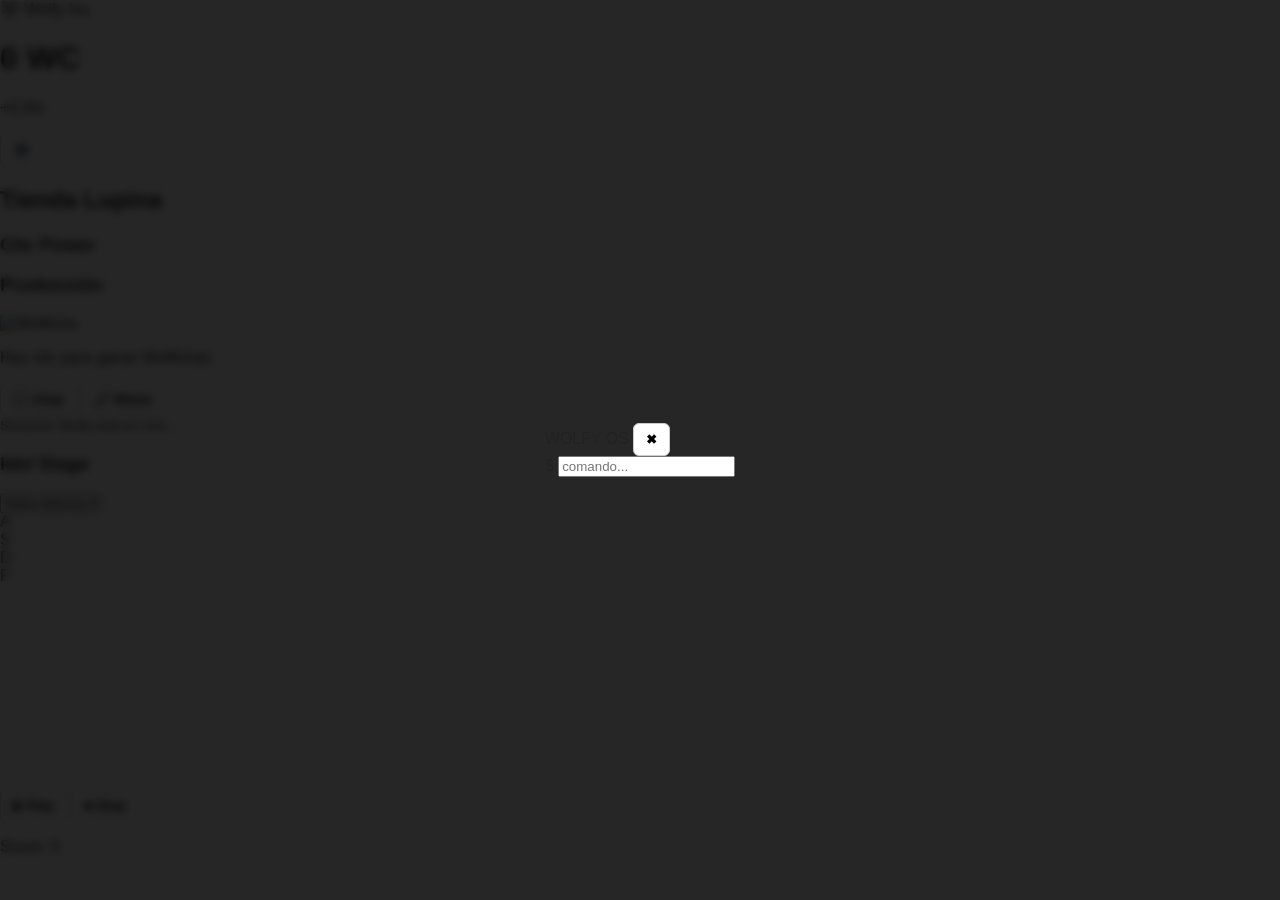
==== index.html @ 93363198 "Update index.html" ====
<!DOCTYPE html>
<html lang="es">
<head>
    <meta charset="UTF-8">
    <meta name="viewport" content="width=device-width, initial-scale=1.0">
    <title>Wolfy Clicker v4.0</title>
    <link rel="stylesheet" href="style.css">
    <script src="game.js" defer></script>
</head>
<body>

    <!-- CONTENEDOR PRINCIPAL -->
    <div class="app-shell">
        
        <!-- HEADER SUPERIOR -->
        <header class="top-bar">
            <div class="brand">🐺 Wolfy Inc.</div>
            <div class="stats-center">
                <h1 id="wc-display">0 WC</h1>
                <p id="wcs-display">+0.0/s</p>
            </div>
            <button id="btn-terminal" class="icon-btn">💻</button>
        </header>

        <!-- CUERPO PRINCIPAL (GRID) -->
        <main class="content-grid">
            
            <!-- IZQUIERDA: TIENDA SIMPLE -->
            <aside class="panel shop-panel">
                <h2>Tienda Lupina</h2>
                
                <!-- Mejoras de Clic -->
                <div class="shop-section">
                    <h3>Clic Power</h3>
                    <div id="list-click-upgrades"></div>
                </div>

                <!-- Edificios -->
                <div class="shop-section">
                    <h3>Producción</h3>
                    <div id="list-buildings"></div>
                </div>
            </aside>

            <!-- CENTRO: EL CLICKER -->
            <section class="panel center-stage">
                <div class="clicker-wrapper">
                    <img src="assets/coin.png" alt="Wolficha" id="main-coin" class="big-coin">
                    <div id="float-layer"></div> <!-- Para números flotantes -->
                </div>
                <p class="hint-text">Haz clic para ganar Wolfichas</p>
            </section>

            <!-- DERECHA: JUEGOS & CHAT -->
            <aside class="panel side-panel">
                <nav class="side-tabs">
                    <button class="tab-active" data-view="view-chat">💬 Chat</button>
                    <button data-view="view-rhythm">🎤 Ritmo</button>
                </nav>

                <!-- Vista Chat -->
                <div id="view-chat" class="side-content active">
                    <div id="chat-box" class="chat-container"></div>
                    <small>Streamer Wolfy está en vivo...</small>
                </div>

                <!-- Vista Ritmo -->
                <div id="view-rhythm" class="side-content hidden">
                    <h3>Idol Stage</h3>
                    <select id="song-select">
                        <option value="swim">Swim (Demo)</option>
                    </select>
                    
                    <div class="rhythm-area">
                        <div class="lanes">
                            <div class="lane" data-key="a"><span>A</span></div>
                            <div class="lane" data-key="s"><span>S</span></div>
                            <div class="lane" data-key="d"><span>D</span></div>
                            <div class="lane" data-key="f"><span>F</span></div>
                        </div>
                        <div class="hit-zone"></div>
                        <canvas id="rhythm-canvas" width="300" height="200"></canvas>
                    </div>
                    
                    <div class="rhythm-controls">
                        <button id="btn-play-song">▶ Play</button>
                        <button id="btn-stop-song">■ Stop</button>
                    </div>
                    <p id="score-display">Score: 0</p>
                </div>
            </aside>

        </main>
    </div>

    <!-- MODAL TERMINAL (SECRETO) -->
    <div id="modal-term" class="modal-overlay hidden">
        <div class="term-window">
            <div class="term-header">WOLFY OS <button id="btn-close-term">✖</button></div>
            <div id="term-log" class="term-body"></div>
            <div class="term-input-group">
                <span>$</span>
                <input type="text" id="term-input" placeholder="comando...">
            </div>
        </div>
    </div>

</body>
</html>
---- style.css ----
/* --- RESET & BASE --- */
* { box-sizing: border-box; }
body {
  background-color: #ffffff;
  color: #222222;
  font-family: 'Segoe UI', Tahoma, Geneva, Verdana, sans-serif;
  margin: 0; padding: 0; overflow: hidden; user-select: none;
  transition: background-color 0.4s ease, color 0.4s ease;
}

.game-container {
  display: grid;
  grid-template-columns: minmax(280px, 320px) 1fr minmax(300px, 340px);
  grid-template-rows: 90px calc(100vh - 90px);
  height: 100vh; width: 100vw;
}

/* --- HEADER --- */
.header-top {
  grid-column: 1 / -1;
  display: flex; flex-direction: column; justify-content: center; align-items: center;
  border-bottom: 2px solid #eeeeee; background-color: #ffffff;
  position: relative; z-index: 10;
  transition: all 0.4s ease;
}
#contador-box { display: flex; flex-direction: column; align-items: center; }
#contador { font-size: 2.2rem; font-weight: 800; color: #111; padding: 2px 16px; border-radius: 8px; transition: all 0.15s; }
#sub-contador { font-size: 0.85rem; color: #666; margin-top: 2px; }
.contenedor-wolfilletes { display: inline-flex; align-items: center; gap: 8px; font-weight: bold; margin-top: 4px; }
.btn-convertir { background: #2a9d8f; color: white; border: none; border-radius: 50%; width: 24px; height: 24px; cursor: pointer; }
.btn-info-top { background: #2a9d8f; color: white; border: none; padding: 8px 14px; border-radius: 6px; cursor: pointer; font-weight: bold; margin-bottom: 4px; }

/* --- FLASH EFFECTS --- */
.flash-ganar { color: #d4a000 !important; background-color: #fffde6; transform: scale(1.02); }
.flash-perder { color: #e63946 !important; background-color: #ffe6e6; transform: scale(0.98); }
.dinero-flotante { position: absolute; top: 65px; font-weight: 800; font-size: 1.15rem; opacity: 1; transition: all 0.6s cubic-bezier(0.25, 1, 0.5, 1); pointer-events: none; }
.dinero-flotante.ganancia { color: #2e7d32; }
.dinero-flotante.perdida { color: #e63946; }

/* --- PANELS --- */
.panel-izquierdo, .panel-derecho {
  background-color: #fafafa; overflow: hidden; display: flex; flex-direction: column;
  transition: all 0.4s ease;
}
.panel-izquierdo { border-right: 2px solid #eee; }
.panel-derecho { border-left: 2px solid #eee; }
.titulo-seccion { font-size: 0.85rem; font-weight: 700; text-transform: uppercase; color: #888; letter-spacing: 0.8px; margin-bottom: 10px; }
.tienda-grupo { display: flex; flex-direction: column; gap: 6px; margin-bottom: 12px; }
button { background: #fff; border: 1px solid #ccc; border-radius: 6px; padding: 8px 12px; font-weight: 600; cursor: pointer; text-align: left; transition: all 0.15s; }
button:hover:not(:disabled) { background: #f0f0f0; border-color: #bbb; transform: translateY(-1px); }
button:disabled { opacity: 0.5; cursor: not-allowed; background: #e5e5e5; }

/* --- CENTER --- */
.panel-centro { display: flex; justify-content: center; align-items: center; background: #fff; transition: background 0.4s; }
.wolficha-btn { width: 220px; cursor: pointer; filter: drop-shadow(0 8px 12px rgba(0,0,0,0.15)); transition: transform 0.08s; }
.wolficha-btn:active { transform: scale(0.92); }

/* =========================================================
   SISTEMA DE NAVEGACIÓN INTERNA (TABS)
   ========================================================= */

/* Barra superior de botones dentro de cada panel */
.tabs-nav {
  display: flex;
  background: #e0e0e0;
  border-bottom: 2px solid #ccc;
  overflow-x: auto; /* Scroll horizontal si caben pocas pantallas */
  white-space: nowrap;
  scrollbar-width: thin; /* Firefox */
  z-index: 5;
}

/* Estilizar scrollbar para Webkit (Chrome/Safari/Edge) */
.tabs-nav::-webkit-scrollbar {
  height: 6px;
}
.tabs-nav::-webkit-scrollbar-thumb {
  background: #bbb;
  border-radius: 3px;
}

/* Botones individuales de Tab */
.tab-btn {
  flex: 1;              /* Que ocupen espacio equitativo */
  min-width: fit-content;
  padding: 10px 8px;
  background: transparent;
  border: none;
  border-right: 1px solid #bbb;
  font-size: 0.8rem;
  font-weight: bold;
  color: #555;
  cursor: pointer;
  transition: all 0.2s;
  text-transform: uppercase;
}

.tab-btn:last-child {
  border-right: none;
}

.tab-btn:hover {
  background: #d0d0d0;
  color: #000;
}

/* Estado Activo (La tab seleccionada) */
.tab-btn.active {
  background: #fff;     /* Mismo fondo que el contenido para "unirse" */
  color: #2a9d8f;       /* Tu color primario Wolfy */
  border-bottom: 3px solid #2a9d8f;
  box-shadow: inset 0 -2px 5px rgba(0,0,0,0.05);
}

/* Área donde vive el contenido de cada tab */
.tabs-content-area {
  flex: 1;              /* Ocupa todo el alto restante */
  overflow-y: auto;     /* Scroll vertical SOLO aquí */
  padding: 10px;
  background: #fafafa;  /* Fondo consistente con el panel */
}

/* Cada sección individual (Edificios, Mejoras, etc.) */
.tab-pane {
  display: none;        /* Ocultas por defecto */
  animation: fadeInTab 0.3s ease;
}

.tab-pane.active {
  display: block;       /* Visible solo cuando está activa */
}

@keyframes fadeInTab {
  from { opacity: 0; transform: translateY(5px); }
  to { opacity: 1; transform: translateY(0); }
}

/* Sub-tabs para Minijuegos (Chat vs Ritmo) */
.btn-mini-tab {
  padding: 5px 10px;
  font-size: 0.8rem;
  border-radius: 4px;
  background: #ddd;
  border: 1px solid #ccc;
  cursor: pointer;
  margin-right: 5px;
}
.btn-mini-tab.active {
  background: #2a9d8f;
  color: white;
  border-color: #2a9d8f;
}

/* Responsive: En móviles hacemos las tabs más compactas */
@media (max-width: 768px) {
  .tab-btn {
    font-size: 0.7rem;
    padding: 8px 5px;
  }
  .tabs-nav {
    border-bottom: 1px solid #ccc;
  }
}

/* --- RIGHT NAVIGATION --- */
.controles-navegacion { display: flex; justify-content: space-between; align-items: center; padding: 10px 14px; background: #f0f0f0; border-bottom: 1px solid #e0e0e0; }
.flecha-btn { background: #fff; border: 1px solid #ccc; border-radius: 4px; padding: 4px 10px; cursor: pointer; font-weight: bold; }
.vista-dinamica { flex: 1; padding: 12px; overflow-y: auto; position: relative; }
.seccion-bonos-juegos { height: 220px; border-top: 2px solid #eee; padding: 10px; background: #f7f7f7; overflow-y: auto; }
#contenedor-badges { display: flex; flex-direction: column; gap: 6px; }
.logro { padding: 6px 10px; border-radius: 6px; font-size: 0.8rem; }
.logro.completado { background: #e8f5e9; border: 1px solid #c8e6c9; color: #2e7d32; }
.logro.bloqueado { background: #f5f5f5; border: 1px solid #e0e0e0; color: #9e9e9e; }

/* --- CHAT --- */
.chat-stream { display: flex; flex-direction: column; gap: 6px; padding: 8px 12px; border-radius: 6px; background: #fff; border: 1px solid #e0e0e0; margin-bottom: 8px; }
.chat-stream.vip { background: #2a9d8f !important; color: #fff !important; }
.chat-stream.hater { background: #e63946 !important; color: #fff !important; }
.chat-acciones { display: flex; gap: 8px; margin-top: 4px; }
.btn-chat { background: #4a4a4a; border: none; color: #fff; padding: 3px 8px; border-radius: 4px; font-size: 0.75rem; cursor: pointer; }
.chat-stream.desactivado { opacity: 0.6; pointer-events: none; filter: grayscale(1); }

/* --- RHYTHM GAME --- */
.pista-ritmo { position: relative; width: 100%; height: 200px; background: #1a1a24; border-radius: 8px; overflow: hidden; border: 2px solid #333; display: flex; }
.carril { flex: 1; position: relative; border-right: 1px dashed #333344; height: 100%; cursor: pointer; touch-action: none; }
.tecla-label { position: absolute; bottom: 2px; left: 50%; transform: translateX(-50%); color: #00ffcc; font-weight: bold; font-size: 0.8rem; z-index: 5; pointer-events: none; }
.linea-target { position: absolute; bottom: 25px; left: 0; width: 100%; height: 4px; background: #00ffcc; box-shadow: 0 0 8px #00ffcc; z-index: 2; }
.nota-ritmo { position: absolute; left: 50%; transform: translateX(-50%); width: 80%; height: 16px; border-radius: 6px; z-index: 3; pointer-events: none; display: flex; align-items: center; justify-content: center; will-change: top, height; }
.nota-ritmo.tap { background: linear-gradient(90deg, #ff007f, #7f00ff); border: 1px solid #fff; box-shadow: 0 0 6px #ff007f; }
.nota-ritmo.flick { background: linear-gradient(90deg, #ffd700, #ff8c00); border: 1px solid #fff; box-shadow: 0 0 10px rgba(255, 215, 0, 0.75); }
.nota-ritmo.flick .flick-icon { position: absolute; right: 4px; font-size: 12px; font-weight: 900; color: #fff; text-shadow: 0 0 4px #000; }
.nota-ritmo.hold { min-height: 18px; border-radius: 10px; background: linear-gradient(180deg, #00ffc8, #00a3ff); border: 1px solid #fff; box-shadow: 0 0 10px rgba(0, 255, 200, 0.55); opacity: 0.95; }
.nota-ritmo.hold.activo { filter: brightness(1.25); box-shadow: 0 0 18px rgba(0, 255, 200, 0.9); }

/* --- EVENTS --- */
#galleta-crocante { animation: pulsoFlotante 1.2s infinite alternate ease-in-out; }
#hueso-oro { animation: brilloGiro 2s infinite linear; }
@keyframes pulsoFlotante { 0% { transform: scale(1); } 100% { transform: scale(1.12); } }
@keyframes brilloGiro { 0% { transform: rotate(0deg); } 50% { transform: rotate(180deg) scale(1.1); } 100% { transform: rotate(360deg) scale(1); } }
.efecto-exito { animation: estrellasFuegos 0.4s ease-in-out; }
@keyframes estrellasFuegos { 0% { transform: scale(1); filter: brightness(1); } 50% { transform: scale(1.08); filter: brightness(1.5); } 100% { transform: scale(1); filter: brightness(1); } }

/* --- THEMES --- */
body.tema-verde { background: #e8f5e9 !important; color: #1b5e20 !important; }
body.tema-verde .panel-izquierdo, body.tema-verde .panel-derecho, body.tema-verde .header-top, body.tema-verde .panel-centro { background: #e8f5e9 !important; border-color: #c8e6c9 !important; }
body.tema-verde button { background: #a5d6a7 !important; color: #1b5e20 !important; border-color: #81c784 !important; }

body.tema-amarillo { background: #fffde7 !important; color: #f57f17 !important; }
body.tema-amarillo .panel-izquierdo, body.tema-amarillo .panel-derecho, body.tema-amarillo .header-top, body.tema-amarillo .panel-centro { background: #fffde7 !important; border-color: #fff59d !important; }
body.tema-amarillo button { background: #fff59d !important; color: #f57f17 !important; border-color: #ffee58 !important; }

body.tema-azul { background: #e0f7fa !important; color: #006064 !important; }
body.tema-azul .panel-izquierdo, body.tema-azul .panel-derecho, body.tema-azul .header-top, body.tema-azul .panel-centro { background: #b2ebf2 !important; border-color: #80deea !important; }
body.tema-azul button { background: #80deea !important; color: #004d40 !important; border-color: #00838f !important; }

body.tema-retro { font-family: 'Press Start 2P', cursive, monospace !important; background: #0f380f !important; color: #9bbc0f !important; image-rendering: pixelated; }
body.tema-retro .header-top, body.tema-retro .panel-izquierdo, body.tema-retro .panel-derecho, body.tema-retro .panel-centro, body.tema-retro .seccion-bonos-juegos { background: #0f380f !important; color: #9bbc0f !important; border-color: #8bac0f !important; }
body.tema-retro button, body.tema-retro .modal-contenido { background: #306230 !important; color: #9bbc0f !important; border: 4px solid #8bac0f !important; border-radius: 0 !important; box-shadow: none !important; }
body.tema-retro h1, body.tema-retro h2, body.tema-retro h3, body.tema-retro .modal-header { background: #0f380f !important; color: #9bbc0f !important; border-bottom: 2px solid #8bac0f !important; }
body.tema-retro button:hover { background: #8bac0f !important; color: #0f380f !important; }

body.tema-waffles { background: #2b1e16 !important; color: #fff3e0 !important; }
body.tema-waffles .header-top, body.tema-waffles .panel-izquierdo, body.tema-waffles .panel-derecho, body.tema-waffles .panel-centro, body.tema-waffles .seccion-bonos-juegos { background: #3e2723 !important; color: #fff3e0 !important; border-color: #ffb74d !important; }
body.tema-waffles button { background: #f57c00 !important; color: #fff !important; border: 1px solid #ffe0b2 !important; }
body.tema-waffles button:hover { background: #ff9800 !important; }

/* --- MODAL --- */
.modal-overlay { position: fixed; inset: 0; background: rgba(0,0,0,0.85); backdrop-filter: blur(4px); display: flex; align-items: center; justify-content: center; z-index: 9999; }
.modal-contenido { background: #1a1a2e; color: #edf2f4; border: 2px solid #0f3460; border-radius: 12px; width: 90%; max-width: 750px; max-height: 85vh; display: flex; flex-direction: column; overflow: hidden; box-shadow: 0px 8px 24px rgba(0,0,0,0.6); }
.modal-header { padding: 15px 20px; background: #0f1123; color: #00fff5; border-bottom: 2px solid #0f3460; display: flex; justify-content: space-between; align-items: center; }
.btn-cerrar { background: transparent; border: none; color: #e94560; font-size: 20px; font-weight: bold; cursor: pointer; }
.pestanas-colecciones { display: flex; gap: 8px; padding: 10px 15px; background: #0f1123; border-bottom: 1px solid #16213e; flex-wrap: wrap; }
.btn-pestana { background: #1a1a2e; color: #a0a0a0; border: 1px solid #2b2d42; padding: 8px 14px; border-radius: 6px; cursor: pointer; font-weight: bold; font-size: 13px; transition: all 0.2s; }
.btn-pestana.active, .btn-pestana:hover { background: #0f3460; color: #00fff5; border-color: #00fff5; box-shadow: 0 0 8px rgba(0, 255, 245, 0.3); }
.modal-body { display: flex; height: 420px; }
.contenedor-vista-modal { width: 100%; }
.panel-lista-libros { width: 42%; border-right: 1px solid #16213e; overflow-y: auto; padding: 12px; background: #16213e; }
.panel-detalle-libro { width: 58%; padding: 20px; overflow-y: auto; background: #1a1a2e; }
.item-libro-btn { padding: 10px 12px; margin-bottom: 8px; border-radius: 6px; background: #0f1123; color: #a0a0a0; border: 1px solid #2b2d42; cursor: pointer; display: flex; justify-content: space-between; align-items: center; gap: 8px; transition: all 0.15s; }
.item-libro-btn:hover { border-color: #00fff5; color: #fff; }
.item-libro-btn.completado { background: #0f3460; color: #fff; border-left: 4px solid #00fff5; }
.placeholder-text { color: #8d99ae; font-style: italic; text-align: center; margin-top: 50px; }
.lore-texto { line-height: 1.6; font-size: 14px; font-style: italic; color: #edf2f4; background: #0f1123; padding: 15px; border-radius: 8px; border: 1px dashed #2b2d42; }
.badge-rareza { font-size: 10px; padding: 2px 6px; border-radius: 4px; color: white; font-weight: bold; white-space: nowrap; }
.rareza-epico { background: #e94560; } .rareza-raro { background: #2196f3; } .rareza-comun { background: #4caf50; } .rareza-legendario { background: #ff9800; }
.tarjeta-mercado { background: #16213e; border: 1px solid #0f3460; border-radius: 10px; padding: 14px; margin-bottom: 12px; }
.tarjeta-mercado h3 { margin-top: 0; color: #00fff5; }
.grupo-botones-mercado { display: flex; flex-wrap: wrap; gap: 8px; margin-top: 10px; }
.btn-mercado, .btn-gacha { background: #0f3460; color: #fff; border: 1px solid #00fff5; border-radius: 8px; padding: 8px 12px; cursor: pointer; font-weight: bold; }
.btn-mercado:hover, .btn-gacha:hover { background: #00fff5; color: #0f1123; }
.panel-trivia { text-align: center; padding: 20px; max-width: 480px; background: #1a1a2e; color: #fff; border: 3px solid #00adb5; border-radius: 12px; }
.pregunta-trivia { font-size: 18px; font-weight: bold; margin: 20px 0; color: #00fff5; }
.grid-respuestas { display: grid; grid-template-columns: 1fr 1fr; gap: 12px; margin-top: 10px; }
.btn-opcion-trivia { padding: 12px 10px; background: #16213e; color: #fff; border: 2px solid #0f3460; border-radius: 8px; cursor: pointer; font-size: 13px; text-align: left; transition: all 0.2s; }
.btn-opcion-trivia:hover { background: #e94560; border-color: #ff2e63; transform: translateY(-2px); }
.btn-gamer-wolfy { background: #e94560; color: white; border: none; padding: 10px 18px; font-weight: bold; border-radius: 8px; cursor: pointer; width: 100%; }
.btn-gamer-wolfy:hover { background: #ff2e63; }
#cuadrado-reflejos { width: 220px; height: 220px; margin: 20px auto; display: flex; align-items: center; justify-content: center; font-weight: bold; font-size: 16px; border-radius: 12px; cursor: pointer; user-select: none; transition: all 0.1s; }
.cuadrado-espera { background: #2b2d42; color: #edf2f4; border: 4px dashed #8d99ae; }
.cuadrado-rojo { background: #d90429 !important; color: #fff !important; border: 4px solid #ef233c !important; box-shadow: 0 0 20px #d90429; animation: pulsoRojo 0.2s infinite alternate; }
@keyframes pulsoRojo { from { transform: scale(1); } to { transform: scale(1.04); } }

/* =========================================================
   TEMAS SECRETOS: NÁUSEA Y BORRACHO
   ========================================================= */

/* --- MODO NÁUSEA / VERDES VOMITIVOS --- */
body.tema-nauseabundo {
  background-color: #4a6b2a !important;
  color: #dfff00 !important;
  animation: shakeScreen 0.45s infinite;
  filter: contrast(1.25) saturate(1.6);
}
body.tema-nauseabundo .header-top,
body.tema-nauseabundo .panel-izquierdo,
body.tema-nauseabundo .panel-derecho,
body.tema-nauseabundo .panel-centro,
body.tema-nauseabundo .seccion-bonos-juegos,
body.tema-nauseabundo .modal-contenido {
  background-color: #2e4a1c !important;
  color: #dfff00 !important;
  border-color: #9acd32 !important;
  box-shadow: inset 0 0 20px rgba(154, 205, 50, 0.45);
}
body.tema-nauseabundo button {
  background-color: #8fbc8f !important;
  color: #ff00ff !important;
  border: 2px dashed #00ffff !important;
  font-weight: bold;
  text-transform: uppercase;
}
body.tema-nauseabundo button:hover:not(:disabled) {
  background-color: #ff00ff !important;
  color: #8fbc8f !important;
  transform: skew(-10deg) scale(1.08);
}
body.tema-nauseabundo #contador {
  color: #adff2f !important;
  text-shadow: 2px 2px 0 #ff00ff, -2px -2px 0 #00ffff;
}
body.tema-nauseabundo::after {
  content: "";
  position: fixed; inset: 0;
  pointer-events: none; z-index: 9998;
  background: radial-gradient(circle, transparent 45%, rgba(0, 40, 0, 0.85) 100%);
  animation: pulseVignette 1.8s infinite alternate;
}
@keyframes shakeScreen {
  0% { transform: translate(1px, 1px) rotate(0deg); }
  10% { transform: translate(-1px, -2px) rotate(-1deg); }
  20% { transform: translate(-3px, 0px) rotate(1deg); }
  30% { transform: translate(3px, 2px) rotate(0deg); }
  40% { transform: translate(1px, -1px) rotate(1deg); }
  50% { transform: translate(-1px, 2px) rotate(-1deg); }
  60% { transform: translate(-3px, 1px) rotate(0deg); }
  70% { transform: translate(3px, 1px) rotate(-1deg); }
  80% { transform: translate(-1px, -1px) rotate(1deg); }
  90% { transform: translate(1px, 2px) rotate(0deg); }
  100% { transform: translate(1px, -2px) rotate(-1deg); }
}
@keyframes pulseVignette { from { opacity: 0.45; } to { opacity: 0.9; } }

/* --- DRUNK MODE / MODO BORRACHO --- */
body.tema-drunk {
  background-color: #151525 !important;
  color: #ffe6a7 !important;
  filter: blur(1.4px) contrast(0.92) saturate(1.15);
  animation: swayBody 4.5s ease-in-out infinite;
}
body.tema-drunk .header-top,
body.tema-drunk .panel-izquierdo,
body.tema-drunk .panel-derecho,
body.tema-drunk .panel-centro,
body.tema-drunk .seccion-bonos-juegos,
body.tema-drunk .modal-contenido {
  background-color: #1d1d35 !important;
  color: #ffe6a7 !important;
  border-color: #7a5c2e !important;
}
body.tema-drunk .panel-izquierdo { animation: floatLeft 6s ease-in-out infinite alternate; }
body.tema-drunk .panel-derecho { animation: floatRight 5.2s ease-in-out infinite alternate-reverse; }
body.tema-drunk .header-top { animation: tiltHeader 7s ease-in-out infinite; }
body.tema-drunk button { background: #2a2a4a !important; color: #ffd36e !important; border: 1px solid #8b6b3d !important; }
body.tema-drunk button:hover:not(:disabled) { background: #3a2f55 !important; color: #fff0b3 !important; transform: translate(var(--tx, 2px), var(--ty, -2px)) rotate(var(--rot, 1deg)); }
body.tema-drunk #contador { color: #ffbf47 !important; text-shadow: 2px 2px 6px rgba(0, 0, 0, 0.55); animation: jellyText 2.2s infinite; }
body.tema-drunk .nota-ritmo { animation: danceNote 1s infinite alternate; }
@keyframes swayBody { 0% { transform: rotate(-1deg) translateX(-5px); } 50% { transform: rotate(1deg) translateX(5px); } 100% { transform: rotate(-1deg) translateX(-5px); } }
@keyframes floatLeft { 0% { transform: translateY(0px) skewY(0deg); } 100% { transform: translateY(-10px) skewY(1deg); } }
@keyframes floatRight { 0% { transform: translateY(0px) skewY(0deg); } 100% { transform: translateY(10px) skewY(-1deg); } }
@keyframes tiltHeader { 0% { transform: perspective(500px) rotateX(2deg); } 50% { transform: perspective(500px) rotateX(-2deg); } 100% { transform: perspective(500px) rotateX(2deg); } }
@keyframes jellyText { 0% { transform: scale(1, 1); } 25% { transform: scale(1.05, 0.95); } 50% { transform: scale(0.95, 1.05); } 75% { transform: scale(1.02, 0.98); } 100% { transform: scale(1, 1); } }
@keyframes danceNote { 0% { margin-left: -2px; opacity: 0.82; } 100% { margin-left: 2px; opacity: 1; } }

@media (prefers-reduced-motion: reduce) {
  body.tema-nauseabundo, body.tema-drunk, body.tema-nauseabundo *, body.tema-drunk * {
    animation-duration: 0.01ms !important; animation-iteration-count: 1 !important; transition-duration: 0.01ms !important;
  }
}

/* --- gracias por el apoyo --- */
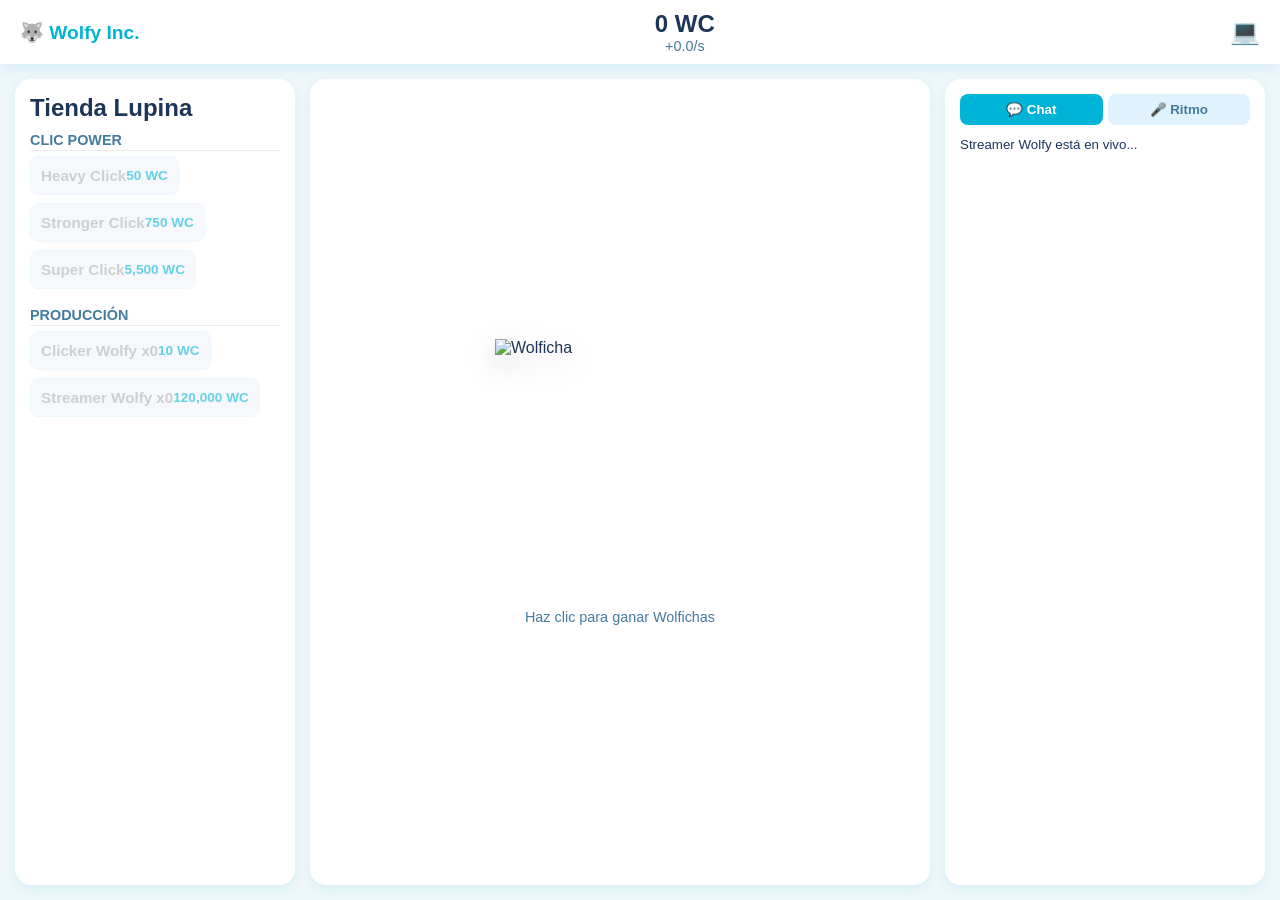
==== commit 7540d5f0: "Update index.html" ====
--- a/index.html
+++ b/index.html
@@ -1,3 +1,5 @@
+<!-- a --->
+
 <!DOCTYPE html>
 <html lang="es">
 <head>
--- a/style.css
+++ b/style.css
@@ -1,360 +1,132 @@
-/* --- RESET & BASE --- */
-* { box-sizing: border-box; }
-body {
-  background-color: #ffffff;
-  color: #222222;
-  font-family: 'Segoe UI', Tahoma, Geneva, Verdana, sans-serif;
-  margin: 0; padding: 0; overflow: hidden; user-select: none;
-  transition: background-color 0.4s ease, color 0.4s ease;
+:root {
+    --bg-app: #eef7fa; /* Azul cielo muy claro */
+    --bg-card: #ffffff;
+    --primary: #00b4d8; /* Cyan Wolfy */
+    --secondary: #90e0ef;
+    --text-dark: #1d3557;
+    --text-light: #457b9d;
+    --danger: #e63946;
+    --success: #2a9d8f;
+    --radius-lg: 16px;
+    --radius-md: 8px;
+    --shadow-soft: 0 4px 12px rgba(0, 180, 216, 0.1);
 }
 
-.game-container {
-  display: grid;
-  grid-template-columns: minmax(280px, 320px) 1fr minmax(300px, 340px);
-  grid-template-rows: 90px calc(100vh - 90px);
-  height: 100vh; width: 100vw;
+* { box-sizing: border-box; margin: 0; padding: 0; font-family: 'Segoe UI', sans-serif; }
+body { background: var(--bg-app); color: var(--text-dark); height: 100vh; overflow: hidden; }
+.hidden { display: none !important; }
+
+/* LAYOUT GRID */
+.app-shell { display: flex; flex-direction: column; height: 100%; }
+
+.top-bar {
+    background: var(--bg-card);
+    padding: 10px 20px;
+    display: flex; justify-content: space-between; align-items: center;
+    box-shadow: var(--shadow-soft);
+    z-index: 10;
+}
+.brand { font-weight: bold; font-size: 1.2rem; color: var(--primary); }
+.stats-center { text-align: center; }
+#wc-display { font-size: 1.5rem; font-weight: 800; color: var(--text-dark); }
+#wcs-display { font-size: 0.9rem; color: var(--text-light); }
+.icon-btn { background: none; border: none; font-size: 1.5rem; cursor: pointer; }
+
+.content-grid {
+    display: grid;
+    grid-template-columns: 280px 1fr 320px;
+    gap: 15px;
+    padding: 15px;
+    flex: 1;
+    overflow: hidden;
 }
 
-/* --- HEADER --- */
-.header-top {
-  grid-column: 1 / -1;
-  display: flex; flex-direction: column; justify-content: center; align-items: center;
-  border-bottom: 2px solid #eeeeee; background-color: #ffffff;
-  position: relative; z-index: 10;
-  transition: all 0.4s ease;
-}
-#contador-box { display: flex; flex-direction: column; align-items: center; }
-#contador { font-size: 2.2rem; font-weight: 800; color: #111; padding: 2px 16px; border-radius: 8px; transition: all 0.15s; }
-#sub-contador { font-size: 0.85rem; color: #666; margin-top: 2px; }
-.contenedor-wolfilletes { display: inline-flex; align-items: center; gap: 8px; font-weight: bold; margin-top: 4px; }
-.btn-convertir { background: #2a9d8f; color: white; border: none; border-radius: 50%; width: 24px; height: 24px; cursor: pointer; }
-.btn-info-top { background: #2a9d8f; color: white; border: none; padding: 8px 14px; border-radius: 6px; cursor: pointer; font-weight: bold; margin-bottom: 4px; }
-
-/* --- FLASH EFFECTS --- */
-.flash-ganar { color: #d4a000 !important; background-color: #fffde6; transform: scale(1.02); }
-.flash-perder { color: #e63946 !important; background-color: #ffe6e6; transform: scale(0.98); }
-.dinero-flotante { position: absolute; top: 65px; font-weight: 800; font-size: 1.15rem; opacity: 1; transition: all 0.6s cubic-bezier(0.25, 1, 0.5, 1); pointer-events: none; }
-.dinero-flotante.ganancia { color: #2e7d32; }
-.dinero-flotante.perdida { color: #e63946; }
-
-/* --- PANELS --- */
-.panel-izquierdo, .panel-derecho {
-  background-color: #fafafa; overflow: hidden; display: flex; flex-direction: column;
-  transition: all 0.4s ease;
-}
-.panel-izquierdo { border-right: 2px solid #eee; }
-.panel-derecho { border-left: 2px solid #eee; }
-.titulo-seccion { font-size: 0.85rem; font-weight: 700; text-transform: uppercase; color: #888; letter-spacing: 0.8px; margin-bottom: 10px; }
-.tienda-grupo { display: flex; flex-direction: column; gap: 6px; margin-bottom: 12px; }
-button { background: #fff; border: 1px solid #ccc; border-radius: 6px; padding: 8px 12px; font-weight: 600; cursor: pointer; text-align: left; transition: all 0.15s; }
-button:hover:not(:disabled) { background: #f0f0f0; border-color: #bbb; transform: translateY(-1px); }
-button:disabled { opacity: 0.5; cursor: not-allowed; background: #e5e5e5; }
-
-/* --- CENTER --- */
-.panel-centro { display: flex; justify-content: center; align-items: center; background: #fff; transition: background 0.4s; }
-.wolficha-btn { width: 220px; cursor: pointer; filter: drop-shadow(0 8px 12px rgba(0,0,0,0.15)); transition: transform 0.08s; }
-.wolficha-btn:active { transform: scale(0.92); }
-
-/* =========================================================
-   SISTEMA DE NAVEGACIÓN INTERNA (TABS)
-   ========================================================= */
-
-/* Barra superior de botones dentro de cada panel */
-.tabs-nav {
-  display: flex;
-  background: #e0e0e0;
-  border-bottom: 2px solid #ccc;
-  overflow-x: auto; /* Scroll horizontal si caben pocas pantallas */
-  white-space: nowrap;
-  scrollbar-width: thin; /* Firefox */
-  z-index: 5;
+.panel {
+    background: var(--bg-card);
+    border-radius: var(--radius-lg);
+    padding: 15px;
+    box-shadow: var(--shadow-soft);
+    display: flex; flex-direction: column;
+    overflow-y: auto;
 }
 
-/* Estilizar scrollbar para Webkit (Chrome/Safari/Edge) */
-.tabs-nav::-webkit-scrollbar {
-  height: 6px;
+/* TIENDA IZQUIERDA */
+.shop-section h3 { font-size: 0.9rem; text-transform: uppercase; color: var(--text-light); margin: 10px 0 5px; border-bottom: 1px solid #eee; padding-bottom: 2px;}
+.shop-item {
+    background: #f8fcfd;
+    border: 1px solid #e0f2fe;
+    border-radius: var(--radius-md);
+    padding: 10px;
+    margin-bottom: 8px;
+    cursor: pointer;
+    transition: all 0.2s;
+    display: flex; justify-content: space-between; align-items: center;
 }
-.tabs-nav::-webkit-scrollbar-thumb {
-  background: #bbb;
-  border-radius: 3px;
+.shop-item:hover:not(:disabled) { transform: translateY(-2px); border-color: var(--primary); box-shadow: 0 2px 8px rgba(0,180,216,0.2); }
+.shop-item:disabled { opacity: 0.6; cursor: not-allowed; background: #f1f5f9; }
+.item-name { font-weight: 600; font-size: 0.95rem; }
+.item-cost { font-size: 0.85rem; color: var(--primary); font-weight: bold; }
+
+/* CENTRO CLICKER */
+.center-stage { justify-content: center; align-items: center; position: relative; }
+.clicker-wrapper { position: relative; width: 250px; height: 250px; display: flex; justify-content: center; align-items: center; }
+.big-coin {
+    width: 100%; height: 100%; object-fit: contain;
+    cursor: pointer;
+    filter: drop-shadow(0 10px 15px rgba(0,0,0,0.2));
+    transition: transform 0.1s cubic-bezier(0.175, 0.885, 0.32, 1.275);
 }
+.big-coin:active { transform: scale(0.9); }
+.hint-text { margin-top: 20px; color: var(--text-light); font-size: 0.9rem; }
 
-/* Botones individuales de Tab */
-.tab-btn {
-  flex: 1;              /* Que ocupen espacio equitativo */
-  min-width: fit-content;
-  padding: 10px 8px;
-  background: transparent;
-  border: none;
-  border-right: 1px solid #bbb;
-  font-size: 0.8rem;
-  font-weight: bold;
-  color: #555;
-  cursor: pointer;
-  transition: all 0.2s;
-  text-transform: uppercase;
+/* NÚMEROS FLOTANTES */
+#float-layer { position: absolute; top: 0; left: 0; width: 100%; height: 100%; pointer-events: none; }
+.float-num {
+    position: absolute;
+    font-weight: bold; font-size: 1.2rem; color: var(--success);
+    animation: floatUp 1s ease-out forwards;
+    text-shadow: 1px 1px 2px white;
 }
+@keyframes floatUp { to { transform: translateY(-50px); opacity: 0; } }
 
-.tab-btn:last-child {
-  border-right: none;
+/* DERECHA JUEGOS */
+.side-tabs { display: flex; gap: 5px; margin-bottom: 10px; }
+.side-tabs button { flex: 1; padding: 8px; border: none; background: #e0f2fe; border-radius: var(--radius-md); cursor: pointer; font-weight: bold; color: var(--text-light); }
+.side-tabs .tab-active { background: var(--primary); color: white; }
+.side-content { flex: 1; overflow-y: auto; }
+
+/* CHAT */
+.chat-container { display: flex; flex-direction: column; gap: 8px; font-size: 0.9rem; }
+.msg-vip { background: #d1fae5; padding: 8px; border-radius: 8px; border-left: 3px solid var(--success); }
+.msg-hater { background: #fee2e2; padding: 8px; border-radius: 8px; border-left: 3px solid var(--danger); }
+
+/* RITMO */
+.rhythm-area { position: relative; height: 250px; background: #1d3557; border-radius: var(--radius-md); overflow: hidden; margin: 10px 0; }
+.lanes { display: flex; height: 100%; }
+.lane { flex: 1; border-right: 1px dashed rgba(255,255,255,0.1); display: flex; justify-content: center; align-items: flex-end; padding-bottom: 10px; color: rgba(255,255,255,0.5); font-weight: bold; }
+.hit-zone { position: absolute; bottom: 30px; left: 0; width: 100%; height: 4px; background: var(--primary); box-shadow: 0 0 10px var(--primary); z-index: 2; }
+.note {
+    position: absolute; width: 20%; height: 20px; background: linear-gradient(to right, #ff007f, #7f00ff);
+    border-radius: 4px; z-index: 3; pointer-events: none;
 }
+.note.hold { background: linear-gradient(to bottom, #00ffc8, #00a3ff); height: auto; min-height: 20px; }
+.note.flick { background: gold; border: 2px solid orange; }
+.rhythm-controls { display: flex; gap: 10px; justify-content: center; margin-top: 10px; }
+.rhythm-controls button { padding: 8px 15px; border: none; border-radius: 4px; cursor: pointer; font-weight: bold; }
+#btn-play-song { background: var(--success); color: white; }
+#btn-stop-song { background: var(--danger); color: white; }
 
-.tab-btn:hover {
-  background: #d0d0d0;
-  color: #000;
+/* MODAL TERMINAL */
+.modal-overlay { position: fixed; inset: 0; background: rgba(0,0,0,0.8); display: flex; justify-content: center; align-items: center; z-index: 100; }
+.term-window { width: 500px; max-width: 90%; background: #000; border: 2px solid #0f0; border-radius: 8px; font-family: monospace; color: #0f0; }
+.term-header { padding: 10px; border-bottom: 1px solid #0f0; display: flex; justify-content: space-between; }
+.term-header button { background: none; border: none; color: #0f0; cursor: pointer; }
+.term-body { height: 200px; overflow-y: auto; padding: 10px; font-size: 0.9rem; }
+.term-input-group { display: flex; padding: 10px; border-top: 1px solid #0f0; }
+.term-input-group input { flex: 1; background: #111; border: 1px solid #0f0; color: #fff; padding: 5px; margin-left: 5px; outline: none; }
+
+/* RESPONSIVE MÓVIL */
+@media (max-width: 900px) {
+    .content-grid { grid-template-columns: 1fr; grid-template-rows: auto auto auto; overflow-y: auto; }
+    body { overflow-y: auto; }
 }
-
-/* Estado Activo (La tab seleccionada) */
-.tab-btn.active {
-  background: #fff;     /* Mismo fondo que el contenido para "unirse" */
-  color: #2a9d8f;       /* Tu color primario Wolfy */
-  border-bottom: 3px solid #2a9d8f;
-  box-shadow: inset 0 -2px 5px rgba(0,0,0,0.05);
-}
-
-/* Área donde vive el contenido de cada tab */
-.tabs-content-area {
-  flex: 1;              /* Ocupa todo el alto restante */
-  overflow-y: auto;     /* Scroll vertical SOLO aquí */
-  padding: 10px;
-  background: #fafafa;  /* Fondo consistente con el panel */
-}
-
-/* Cada sección individual (Edificios, Mejoras, etc.) */
-.tab-pane {
-  display: none;        /* Ocultas por defecto */
-  animation: fadeInTab 0.3s ease;
-}
-
-.tab-pane.active {
-  display: block;       /* Visible solo cuando está activa */
-}
-
-@keyframes fadeInTab {
-  from { opacity: 0; transform: translateY(5px); }
-  to { opacity: 1; transform: translateY(0); }
-}
-
-/* Sub-tabs para Minijuegos (Chat vs Ritmo) */
-.btn-mini-tab {
-  padding: 5px 10px;
-  font-size: 0.8rem;
-  border-radius: 4px;
-  background: #ddd;
-  border: 1px solid #ccc;
-  cursor: pointer;
-  margin-right: 5px;
-}
-.btn-mini-tab.active {
-  background: #2a9d8f;
-  color: white;
-  border-color: #2a9d8f;
-}
-
-/* Responsive: En móviles hacemos las tabs más compactas */
-@media (max-width: 768px) {
-  .tab-btn {
-    font-size: 0.7rem;
-    padding: 8px 5px;
-  }
-  .tabs-nav {
-    border-bottom: 1px solid #ccc;
-  }
-}
-
-/* --- RIGHT NAVIGATION --- */
-.controles-navegacion { display: flex; justify-content: space-between; align-items: center; padding: 10px 14px; background: #f0f0f0; border-bottom: 1px solid #e0e0e0; }
-.flecha-btn { background: #fff; border: 1px solid #ccc; border-radius: 4px; padding: 4px 10px; cursor: pointer; font-weight: bold; }
-.vista-dinamica { flex: 1; padding: 12px; overflow-y: auto; position: relative; }
-.seccion-bonos-juegos { height: 220px; border-top: 2px solid #eee; padding: 10px; background: #f7f7f7; overflow-y: auto; }
-#contenedor-badges { display: flex; flex-direction: column; gap: 6px; }
-.logro { padding: 6px 10px; border-radius: 6px; font-size: 0.8rem; }
-.logro.completado { background: #e8f5e9; border: 1px solid #c8e6c9; color: #2e7d32; }
-.logro.bloqueado { background: #f5f5f5; border: 1px solid #e0e0e0; color: #9e9e9e; }
-
-/* --- CHAT --- */
-.chat-stream { display: flex; flex-direction: column; gap: 6px; padding: 8px 12px; border-radius: 6px; background: #fff; border: 1px solid #e0e0e0; margin-bottom: 8px; }
-.chat-stream.vip { background: #2a9d8f !important; color: #fff !important; }
-.chat-stream.hater { background: #e63946 !important; color: #fff !important; }
-.chat-acciones { display: flex; gap: 8px; margin-top: 4px; }
-.btn-chat { background: #4a4a4a; border: none; color: #fff; padding: 3px 8px; border-radius: 4px; font-size: 0.75rem; cursor: pointer; }
-.chat-stream.desactivado { opacity: 0.6; pointer-events: none; filter: grayscale(1); }
-
-/* --- RHYTHM GAME --- */
-.pista-ritmo { position: relative; width: 100%; height: 200px; background: #1a1a24; border-radius: 8px; overflow: hidden; border: 2px solid #333; display: flex; }
-.carril { flex: 1; position: relative; border-right: 1px dashed #333344; height: 100%; cursor: pointer; touch-action: none; }
-.tecla-label { position: absolute; bottom: 2px; left: 50%; transform: translateX(-50%); color: #00ffcc; font-weight: bold; font-size: 0.8rem; z-index: 5; pointer-events: none; }
-.linea-target { position: absolute; bottom: 25px; left: 0; width: 100%; height: 4px; background: #00ffcc; box-shadow: 0 0 8px #00ffcc; z-index: 2; }
-.nota-ritmo { position: absolute; left: 50%; transform: translateX(-50%); width: 80%; height: 16px; border-radius: 6px; z-index: 3; pointer-events: none; display: flex; align-items: center; justify-content: center; will-change: top, height; }
-.nota-ritmo.tap { background: linear-gradient(90deg, #ff007f, #7f00ff); border: 1px solid #fff; box-shadow: 0 0 6px #ff007f; }
-.nota-ritmo.flick { background: linear-gradient(90deg, #ffd700, #ff8c00); border: 1px solid #fff; box-shadow: 0 0 10px rgba(255, 215, 0, 0.75); }
-.nota-ritmo.flick .flick-icon { position: absolute; right: 4px; font-size: 12px; font-weight: 900; color: #fff; text-shadow: 0 0 4px #000; }
-.nota-ritmo.hold { min-height: 18px; border-radius: 10px; background: linear-gradient(180deg, #00ffc8, #00a3ff); border: 1px solid #fff; box-shadow: 0 0 10px rgba(0, 255, 200, 0.55); opacity: 0.95; }
-.nota-ritmo.hold.activo { filter: brightness(1.25); box-shadow: 0 0 18px rgba(0, 255, 200, 0.9); }
-
-/* --- EVENTS --- */
-#galleta-crocante { animation: pulsoFlotante 1.2s infinite alternate ease-in-out; }
-#hueso-oro { animation: brilloGiro 2s infinite linear; }
-@keyframes pulsoFlotante { 0% { transform: scale(1); } 100% { transform: scale(1.12); } }
-@keyframes brilloGiro { 0% { transform: rotate(0deg); } 50% { transform: rotate(180deg) scale(1.1); } 100% { transform: rotate(360deg) scale(1); } }
-.efecto-exito { animation: estrellasFuegos 0.4s ease-in-out; }
-@keyframes estrellasFuegos { 0% { transform: scale(1); filter: brightness(1); } 50% { transform: scale(1.08); filter: brightness(1.5); } 100% { transform: scale(1); filter: brightness(1); } }
-
-/* --- THEMES --- */
-body.tema-verde { background: #e8f5e9 !important; color: #1b5e20 !important; }
-body.tema-verde .panel-izquierdo, body.tema-verde .panel-derecho, body.tema-verde .header-top, body.tema-verde .panel-centro { background: #e8f5e9 !important; border-color: #c8e6c9 !important; }
-body.tema-verde button { background: #a5d6a7 !important; color: #1b5e20 !important; border-color: #81c784 !important; }
-
-body.tema-amarillo { background: #fffde7 !important; color: #f57f17 !important; }
-body.tema-amarillo .panel-izquierdo, body.tema-amarillo .panel-derecho, body.tema-amarillo .header-top, body.tema-amarillo .panel-centro { background: #fffde7 !important; border-color: #fff59d !important; }
-body.tema-amarillo button { background: #fff59d !important; color: #f57f17 !important; border-color: #ffee58 !important; }
-
-body.tema-azul { background: #e0f7fa !important; color: #006064 !important; }
-body.tema-azul .panel-izquierdo, body.tema-azul .panel-derecho, body.tema-azul .header-top, body.tema-azul .panel-centro { background: #b2ebf2 !important; border-color: #80deea !important; }
-body.tema-azul button { background: #80deea !important; color: #004d40 !important; border-color: #00838f !important; }
-
-body.tema-retro { font-family: 'Press Start 2P', cursive, monospace !important; background: #0f380f !important; color: #9bbc0f !important; image-rendering: pixelated; }
-body.tema-retro .header-top, body.tema-retro .panel-izquierdo, body.tema-retro .panel-derecho, body.tema-retro .panel-centro, body.tema-retro .seccion-bonos-juegos { background: #0f380f !important; color: #9bbc0f !important; border-color: #8bac0f !important; }
-body.tema-retro button, body.tema-retro .modal-contenido { background: #306230 !important; color: #9bbc0f !important; border: 4px solid #8bac0f !important; border-radius: 0 !important; box-shadow: none !important; }
-body.tema-retro h1, body.tema-retro h2, body.tema-retro h3, body.tema-retro .modal-header { background: #0f380f !important; color: #9bbc0f !important; border-bottom: 2px solid #8bac0f !important; }
-body.tema-retro button:hover { background: #8bac0f !important; color: #0f380f !important; }
-
-body.tema-waffles { background: #2b1e16 !important; color: #fff3e0 !important; }
-body.tema-waffles .header-top, body.tema-waffles .panel-izquierdo, body.tema-waffles .panel-derecho, body.tema-waffles .panel-centro, body.tema-waffles .seccion-bonos-juegos { background: #3e2723 !important; color: #fff3e0 !important; border-color: #ffb74d !important; }
-body.tema-waffles button { background: #f57c00 !important; color: #fff !important; border: 1px solid #ffe0b2 !important; }
-body.tema-waffles button:hover { background: #ff9800 !important; }
-
-/* --- MODAL --- */
-.modal-overlay { position: fixed; inset: 0; background: rgba(0,0,0,0.85); backdrop-filter: blur(4px); display: flex; align-items: center; justify-content: center; z-index: 9999; }
-.modal-contenido { background: #1a1a2e; color: #edf2f4; border: 2px solid #0f3460; border-radius: 12px; width: 90%; max-width: 750px; max-height: 85vh; display: flex; flex-direction: column; overflow: hidden; box-shadow: 0px 8px 24px rgba(0,0,0,0.6); }
-.modal-header { padding: 15px 20px; background: #0f1123; color: #00fff5; border-bottom: 2px solid #0f3460; display: flex; justify-content: space-between; align-items: center; }
-.btn-cerrar { background: transparent; border: none; color: #e94560; font-size: 20px; font-weight: bold; cursor: pointer; }
-.pestanas-colecciones { display: flex; gap: 8px; padding: 10px 15px; background: #0f1123; border-bottom: 1px solid #16213e; flex-wrap: wrap; }
-.btn-pestana { background: #1a1a2e; color: #a0a0a0; border: 1px solid #2b2d42; padding: 8px 14px; border-radius: 6px; cursor: pointer; font-weight: bold; font-size: 13px; transition: all 0.2s; }
-.btn-pestana.active, .btn-pestana:hover { background: #0f3460; color: #00fff5; border-color: #00fff5; box-shadow: 0 0 8px rgba(0, 255, 245, 0.3); }
-.modal-body { display: flex; height: 420px; }
-.contenedor-vista-modal { width: 100%; }
-.panel-lista-libros { width: 42%; border-right: 1px solid #16213e; overflow-y: auto; padding: 12px; background: #16213e; }
-.panel-detalle-libro { width: 58%; padding: 20px; overflow-y: auto; background: #1a1a2e; }
-.item-libro-btn { padding: 10px 12px; margin-bottom: 8px; border-radius: 6px; background: #0f1123; color: #a0a0a0; border: 1px solid #2b2d42; cursor: pointer; display: flex; justify-content: space-between; align-items: center; gap: 8px; transition: all 0.15s; }
-.item-libro-btn:hover { border-color: #00fff5; color: #fff; }
-.item-libro-btn.completado { background: #0f3460; color: #fff; border-left: 4px solid #00fff5; }
-.placeholder-text { color: #8d99ae; font-style: italic; text-align: center; margin-top: 50px; }
-.lore-texto { line-height: 1.6; font-size: 14px; font-style: italic; color: #edf2f4; background: #0f1123; padding: 15px; border-radius: 8px; border: 1px dashed #2b2d42; }
-.badge-rareza { font-size: 10px; padding: 2px 6px; border-radius: 4px; color: white; font-weight: bold; white-space: nowrap; }
-.rareza-epico { background: #e94560; } .rareza-raro { background: #2196f3; } .rareza-comun { background: #4caf50; } .rareza-legendario { background: #ff9800; }
-.tarjeta-mercado { background: #16213e; border: 1px solid #0f3460; border-radius: 10px; padding: 14px; margin-bottom: 12px; }
-.tarjeta-mercado h3 { margin-top: 0; color: #00fff5; }
-.grupo-botones-mercado { display: flex; flex-wrap: wrap; gap: 8px; margin-top: 10px; }
-.btn-mercado, .btn-gacha { background: #0f3460; color: #fff; border: 1px solid #00fff5; border-radius: 8px; padding: 8px 12px; cursor: pointer; font-weight: bold; }
-.btn-mercado:hover, .btn-gacha:hover { background: #00fff5; color: #0f1123; }
-.panel-trivia { text-align: center; padding: 20px; max-width: 480px; background: #1a1a2e; color: #fff; border: 3px solid #00adb5; border-radius: 12px; }
-.pregunta-trivia { font-size: 18px; font-weight: bold; margin: 20px 0; color: #00fff5; }
-.grid-respuestas { display: grid; grid-template-columns: 1fr 1fr; gap: 12px; margin-top: 10px; }
-.btn-opcion-trivia { padding: 12px 10px; background: #16213e; color: #fff; border: 2px solid #0f3460; border-radius: 8px; cursor: pointer; font-size: 13px; text-align: left; transition: all 0.2s; }
-.btn-opcion-trivia:hover { background: #e94560; border-color: #ff2e63; transform: translateY(-2px); }
-.btn-gamer-wolfy { background: #e94560; color: white; border: none; padding: 10px 18px; font-weight: bold; border-radius: 8px; cursor: pointer; width: 100%; }
-.btn-gamer-wolfy:hover { background: #ff2e63; }
-#cuadrado-reflejos { width: 220px; height: 220px; margin: 20px auto; display: flex; align-items: center; justify-content: center; font-weight: bold; font-size: 16px; border-radius: 12px; cursor: pointer; user-select: none; transition: all 0.1s; }
-.cuadrado-espera { background: #2b2d42; color: #edf2f4; border: 4px dashed #8d99ae; }
-.cuadrado-rojo { background: #d90429 !important; color: #fff !important; border: 4px solid #ef233c !important; box-shadow: 0 0 20px #d90429; animation: pulsoRojo 0.2s infinite alternate; }
-@keyframes pulsoRojo { from { transform: scale(1); } to { transform: scale(1.04); } }
-
-/* =========================================================
-   TEMAS SECRETOS: NÁUSEA Y BORRACHO
-   ========================================================= */
-
-/* --- MODO NÁUSEA / VERDES VOMITIVOS --- */
-body.tema-nauseabundo {
-  background-color: #4a6b2a !important;
-  color: #dfff00 !important;
-  animation: shakeScreen 0.45s infinite;
-  filter: contrast(1.25) saturate(1.6);
-}
-body.tema-nauseabundo .header-top,
-body.tema-nauseabundo .panel-izquierdo,
-body.tema-nauseabundo .panel-derecho,
-body.tema-nauseabundo .panel-centro,
-body.tema-nauseabundo .seccion-bonos-juegos,
-body.tema-nauseabundo .modal-contenido {
-  background-color: #2e4a1c !important;
-  color: #dfff00 !important;
-  border-color: #9acd32 !important;
-  box-shadow: inset 0 0 20px rgba(154, 205, 50, 0.45);
-}
-body.tema-nauseabundo button {
-  background-color: #8fbc8f !important;
-  color: #ff00ff !important;
-  border: 2px dashed #00ffff !important;
-  font-weight: bold;
-  text-transform: uppercase;
-}
-body.tema-nauseabundo button:hover:not(:disabled) {
-  background-color: #ff00ff !important;
-  color: #8fbc8f !important;
-  transform: skew(-10deg) scale(1.08);
-}
-body.tema-nauseabundo #contador {
-  color: #adff2f !important;
-  text-shadow: 2px 2px 0 #ff00ff, -2px -2px 0 #00ffff;
-}
-body.tema-nauseabundo::after {
-  content: "";
-  position: fixed; inset: 0;
-  pointer-events: none; z-index: 9998;
-  background: radial-gradient(circle, transparent 45%, rgba(0, 40, 0, 0.85) 100%);
-  animation: pulseVignette 1.8s infinite alternate;
-}
-@keyframes shakeScreen {
-  0% { transform: translate(1px, 1px) rotate(0deg); }
-  10% { transform: translate(-1px, -2px) rotate(-1deg); }
-  20% { transform: translate(-3px, 0px) rotate(1deg); }
-  30% { transform: translate(3px, 2px) rotate(0deg); }
-  40% { transform: translate(1px, -1px) rotate(1deg); }
-  50% { transform: translate(-1px, 2px) rotate(-1deg); }
-  60% { transform: translate(-3px, 1px) rotate(0deg); }
-  70% { transform: translate(3px, 1px) rotate(-1deg); }
-  80% { transform: translate(-1px, -1px) rotate(1deg); }
-  90% { transform: translate(1px, 2px) rotate(0deg); }
-  100% { transform: translate(1px, -2px) rotate(-1deg); }
-}
-@keyframes pulseVignette { from { opacity: 0.45; } to { opacity: 0.9; } }
-
-/* --- DRUNK MODE / MODO BORRACHO --- */
-body.tema-drunk {
-  background-color: #151525 !important;
-  color: #ffe6a7 !important;
-  filter: blur(1.4px) contrast(0.92) saturate(1.15);
-  animation: swayBody 4.5s ease-in-out infinite;
-}
-body.tema-drunk .header-top,
-body.tema-drunk .panel-izquierdo,
-body.tema-drunk .panel-derecho,
-body.tema-drunk .panel-centro,
-body.tema-drunk .seccion-bonos-juegos,
-body.tema-drunk .modal-contenido {
-  background-color: #1d1d35 !important;
-  color: #ffe6a7 !important;
-  border-color: #7a5c2e !important;
-}
-body.tema-drunk .panel-izquierdo { animation: floatLeft 6s ease-in-out infinite alternate; }
-body.tema-drunk .panel-derecho { animation: floatRight 5.2s ease-in-out infinite alternate-reverse; }
-body.tema-drunk .header-top { animation: tiltHeader 7s ease-in-out infinite; }
-body.tema-drunk button { background: #2a2a4a !important; color: #ffd36e !important; border: 1px solid #8b6b3d !important; }
-body.tema-drunk button:hover:not(:disabled) { background: #3a2f55 !important; color: #fff0b3 !important; transform: translate(var(--tx, 2px), var(--ty, -2px)) rotate(var(--rot, 1deg)); }
-body.tema-drunk #contador { color: #ffbf47 !important; text-shadow: 2px 2px 6px rgba(0, 0, 0, 0.55); animation: jellyText 2.2s infinite; }
-body.tema-drunk .nota-ritmo { animation: danceNote 1s infinite alternate; }
-@keyframes swayBody { 0% { transform: rotate(-1deg) translateX(-5px); } 50% { transform: rotate(1deg) translateX(5px); } 100% { transform: rotate(-1deg) translateX(-5px); } }
-@keyframes floatLeft { 0% { transform: translateY(0px) skewY(0deg); } 100% { transform: translateY(-10px) skewY(1deg); } }
-@keyframes floatRight { 0% { transform: translateY(0px) skewY(0deg); } 100% { transform: translateY(10px) skewY(-1deg); } }
-@keyframes tiltHeader { 0% { transform: perspective(500px) rotateX(2deg); } 50% { transform: perspective(500px) rotateX(-2deg); } 100% { transform: perspective(500px) rotateX(2deg); } }
-@keyframes jellyText { 0% { transform: scale(1, 1); } 25% { transform: scale(1.05, 0.95); } 50% { transform: scale(0.95, 1.05); } 75% { transform: scale(1.02, 0.98); } 100% { transform: scale(1, 1); } }
-@keyframes danceNote { 0% { margin-left: -2px; opacity: 0.82; } 100% { margin-left: 2px; opacity: 1; } }
-
-@media (prefers-reduced-motion: reduce) {
-  body.tema-nauseabundo, body.tema-drunk, body.tema-nauseabundo *, body.tema-drunk * {
-    animation-duration: 0.01ms !important; animation-iteration-count: 1 !important; transition-duration: 0.01ms !important;
-  }
-}
-
-/* --- gracias por el apoyo --- */
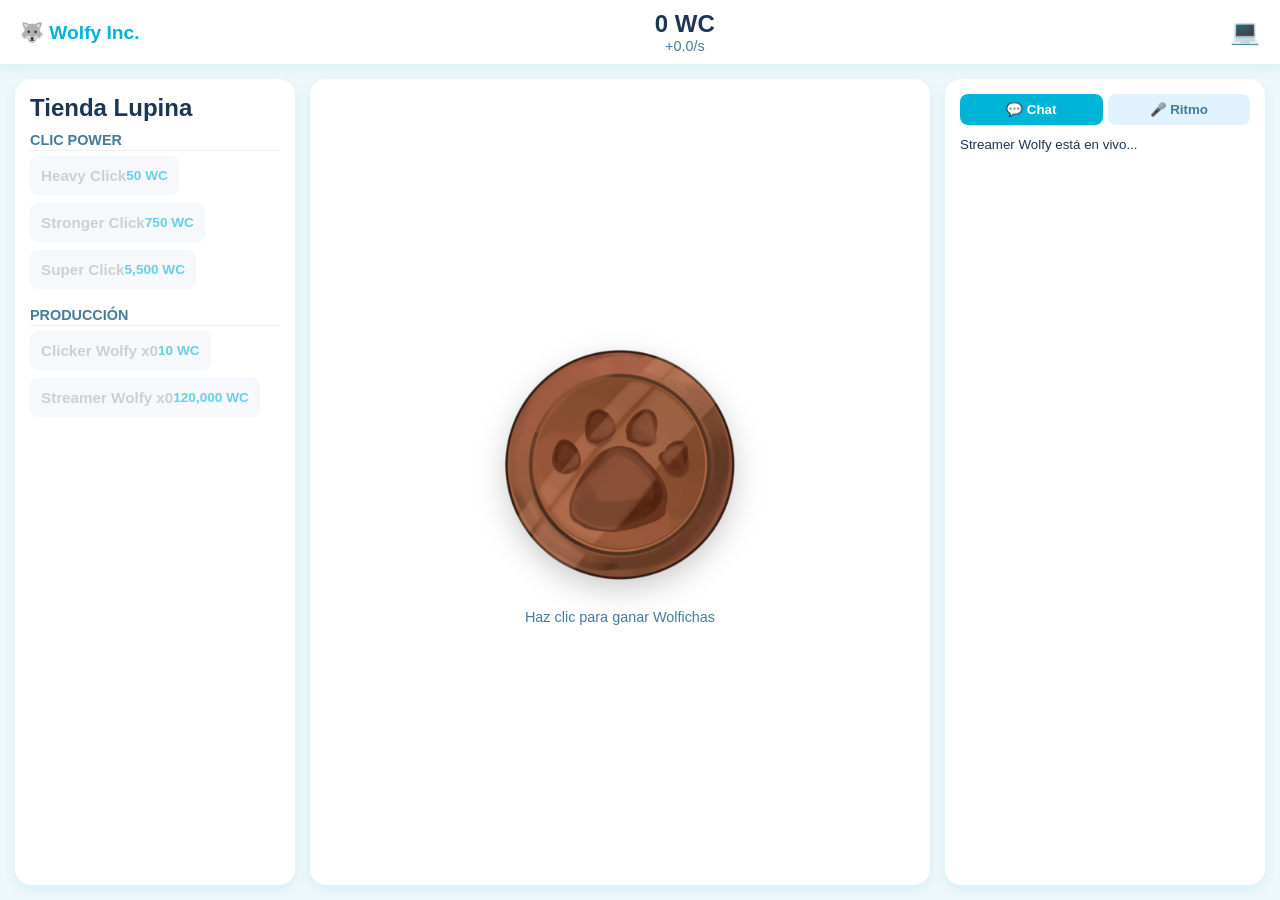
==== commit 829ec13d: "Update index.html" ====
--- a/index.html
+++ b/index.html
@@ -47,7 +47,7 @@
             <!-- CENTRO: EL CLICKER -->
             <section class="panel center-stage">
                 <div class="clicker-wrapper">
-                    <img src="assets/coin.png" alt="Wolficha" id="main-coin" class="big-coin">
+                    <img src="imagenes-wolfy/coin.png" alt="Wolficha" id="main-coin" class="big-coin">
                     <div id="float-layer"></div> <!-- Para números flotantes -->
                 </div>
                 <p class="hint-text">Haz clic para ganar Wolfichas</p>
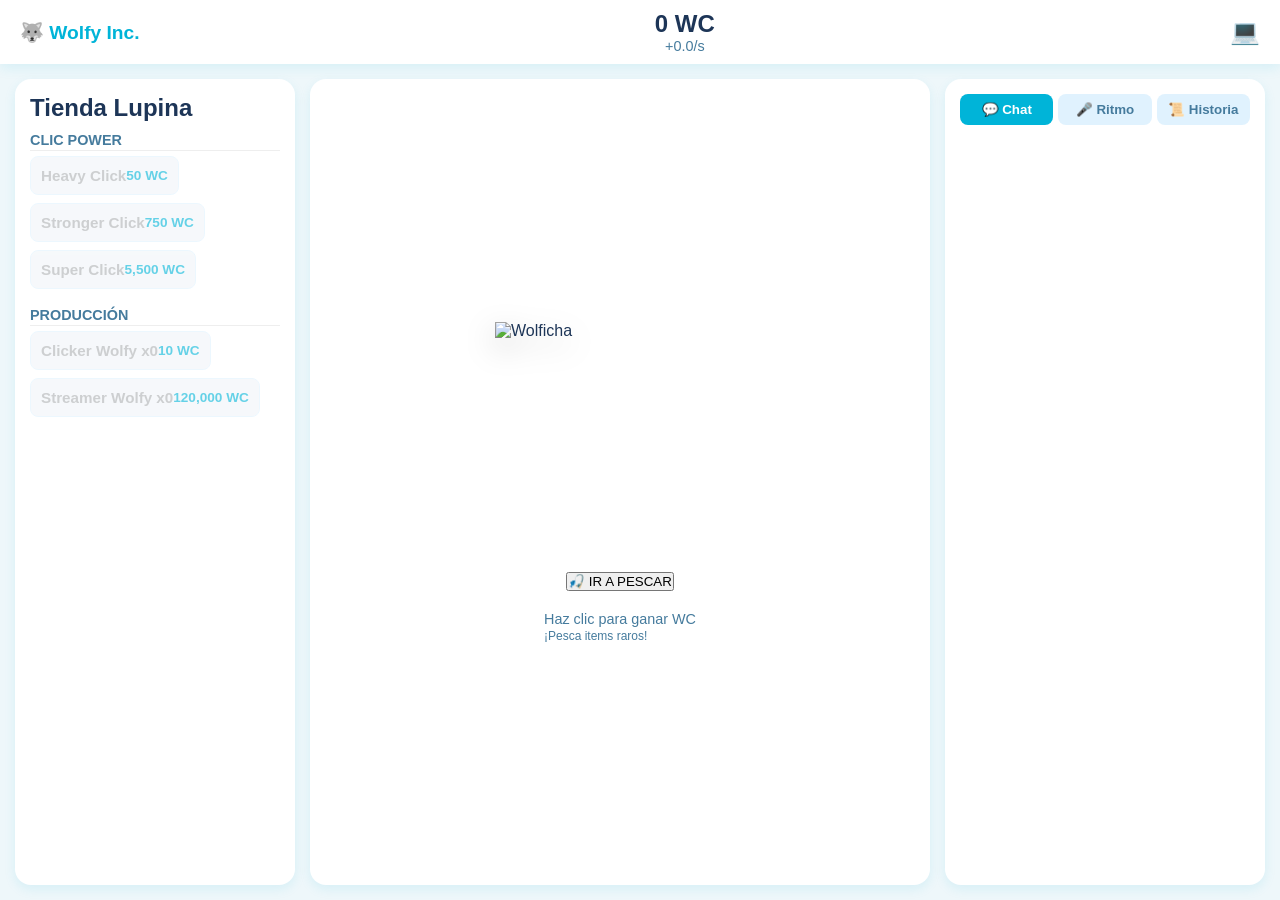
==== commit 65f04950: "Update index.html" ====
--- a/index.html
+++ b/index.html
@@ -1,11 +1,9 @@
-<!-- a --->
-
 <!DOCTYPE html>
 <html lang="es">
 <head>
     <meta charset="UTF-8">
     <meta name="viewport" content="width=device-width, initial-scale=1.0">
-    <title>Wolfy Clicker v4.0</title>
+    <title>Wolfy Clicker v4.2 - Angler</title>
     <link rel="stylesheet" href="style.css">
     <script src="game.js" defer></script>
 </head>
@@ -19,86 +17,116 @@
             <div class="brand">🐺 Wolfy Inc.</div>
             <div class="stats-center">
                 <h1 id="wc-display">0 WC</h1>
-                <p id="wcs-display">+0.0/s</p>
+                <p id="wcs-display">+0.0/s | 💵 0 | 💾 0</p>
+                <p id="speedrun-timer" style="display:none;">⏱️ RUN: 00:00.000</p>
             </div>
             <button id="btn-terminal" class="icon-btn">💻</button>
         </header>
 
-        <!-- CUERPO PRINCIPAL (GRID) -->
+        <!-- CUERPO PRINCIPAL -->
         <main class="content-grid">
             
-            <!-- IZQUIERDA: TIENDA SIMPLE -->
+            <!-- IZQUIERDA: TIENDA -->
             <aside class="panel shop-panel">
                 <h2>Tienda Lupina</h2>
-                
-                <!-- Mejoras de Clic -->
                 <div class="shop-section">
                     <h3>Clic Power</h3>
                     <div id="list-click-upgrades"></div>
                 </div>
-
-                <!-- Edificios -->
                 <div class="shop-section">
                     <h3>Producción</h3>
                     <div id="list-buildings"></div>
                 </div>
             </aside>
 
-            <!-- CENTRO: EL CLICKER -->
+            <!-- CENTRO: CLICKER & PESCA -->
             <section class="panel center-stage">
                 <div class="clicker-wrapper">
-                    <img src="imagenes-wolfy/coin.png" alt="Wolficha" id="main-coin" class="big-coin">
-                    <div id="float-layer"></div> <!-- Para números flotantes -->
+                    <img src="assets/coin.png" alt="Wolficha" id="main-coin" class="big-coin">
+                    <div id="float-layer"></div>
                 </div>
-                <p class="hint-text">Haz clic para ganar Wolfichas</p>
+                
+                <div class="action-buttons">
+                    <button id="btn-start-fishing" class="fishing-btn">🎣 IR A PESCAR</button>
+                </div>
+                <p class="hint-text">Haz clic para ganar WC<br><small>¡Pesca items raros!</small></p>
             </section>
 
-            <!-- DERECHA: JUEGOS & CHAT -->
+            <!-- DERECHA: JUEGOS & LOGROS -->
             <aside class="panel side-panel">
                 <nav class="side-tabs">
                     <button class="tab-active" data-view="view-chat">💬 Chat</button>
                     <button data-view="view-rhythm">🎤 Ritmo</button>
+                    <button data-view="view-history">📜 Historia</button>
                 </nav>
 
-                <!-- Vista Chat -->
-                <div id="view-chat" class="side-content active">
-                    <div id="chat-box" class="chat-container"></div>
-                    <small>Streamer Wolfy está en vivo...</small>
-                </div>
+                <div class="tab-content-area">
+                    <div id="view-chat" class="side-content active">
+                        <div id="chat-box" class="chat-container"></div>
+                    </div>
 
-                <!-- Vista Ritmo -->
-                <div id="view-rhythm" class="side-content hidden">
-                    <h3>Idol Stage</h3>
-                    <select id="song-select">
-                        <option value="swim">Swim (Demo)</option>
-                    </select>
-                    
-                    <div class="rhythm-area">
-                        <div class="lanes">
-                            <div class="lane" data-key="a"><span>A</span></div>
-                            <div class="lane" data-key="s"><span>S</span></div>
-                            <div class="lane" data-key="d"><span>D</span></div>
-                            <div class="lane" data-key="f"><span>F</span></div>
+                    <div id="view-rhythm" class="side-content hidden">
+                        <h3>Idol Stage</h3>
+                        <select id="song-select"><option value="swim">Swim (Demo)</option></select>
+                        <div class="rhythm-area">
+                            <canvas id="rhythm-canvas" width="300" height="200"></canvas>
+                            <div class="hit-zone"></div>
                         </div>
-                        <div class="hit-zone"></div>
-                        <canvas id="rhythm-canvas" width="300" height="200"></canvas>
+                        <div class="rhythm-controls">
+                            <button id="btn-play-song">▶ Play</button>
+                            <button id="btn-stop-song">■ Stop</button>
+                        </div>
+                        <p id="score-display">Score: 0</p>
                     </div>
-                    
-                    <div class="rhythm-controls">
-                        <button id="btn-play-song">▶ Play</button>
-                        <button id="btn-stop-song">■ Stop</button>
+
+                    <div id="view-history" class="side-content hidden">
+                        <h3>📜 Progreso Lupino</h3>
+                        <div id="badges-list" class="badges-container"></div>
                     </div>
-                    <p id="score-display">Score: 0</p>
                 </div>
             </aside>
 
         </main>
     </div>
 
-    <!-- MODAL TERMINAL (SECRETO) -->
+    <!-- MODAL DE PESCA (NUEVO MECÁNICA) -->
+    <div id="modal-fishing" class="modal-overlay hidden">
+        <div class="fishing-window">
+            <div class="fishing-header">
+                <h2>🌊 Lago Digital</h2>
+                <span id="fish-status-text">Lanzando anzuelo...</span>
+            </div>
+            
+            <!-- La Barra Vertical -->
+            <div class="bar-container">
+                <div class="progress-track"></div>
+                
+                <!-- Zonas de Color (Generadas por JS) -->
+                <div id="zone-perfect" class="zone rainbow"></div>
+                <div id="zone-good" class="zone green"></div>
+                <div id="zone-ok" class="zone yellow"></div>
+                <div id="zone-bad" class="zone orange"></div>
+                <div id="zone-danger" class="zone red"></div>
+                <div id="zone-blackout" class="zone black"></div>
+
+                <!-- El Indicador Blanco (Se mueve solo) -->
+                <div id="fish-indicator" class="indicator"></div>
+            </div>
+
+            <div class="fishing-controls">
+                <!-- BOTÓN DE ACCIÓN ÚNICO -->
+                <button id="btn-reel-in" class="reel-btn">¡CLIC AQUÍ!</button>
+                <button id="btn-cancel-fish" class="cancel-btn">✖ Cancelar</button>
+            </div>
+            
+            <div id="fish-result-msg" class="result-msg"></div>
+        </div>
+    </div>
+
+    <!-- MODAL TERMINAL -->
     <div id="modal-term" class="modal-overlay hidden">
         <div class="term-window">
-            <div class="term-header">WOLFY OS <button id="btn-close-term">✖</button></div>
+            <div class="term-header">WOLFY OS v4.2 <button id="btn-close-term">✖</button></div>
             <div id="term-log" class="term-body"></div>
             <div class="term-input-group">
                 <span>$</span>
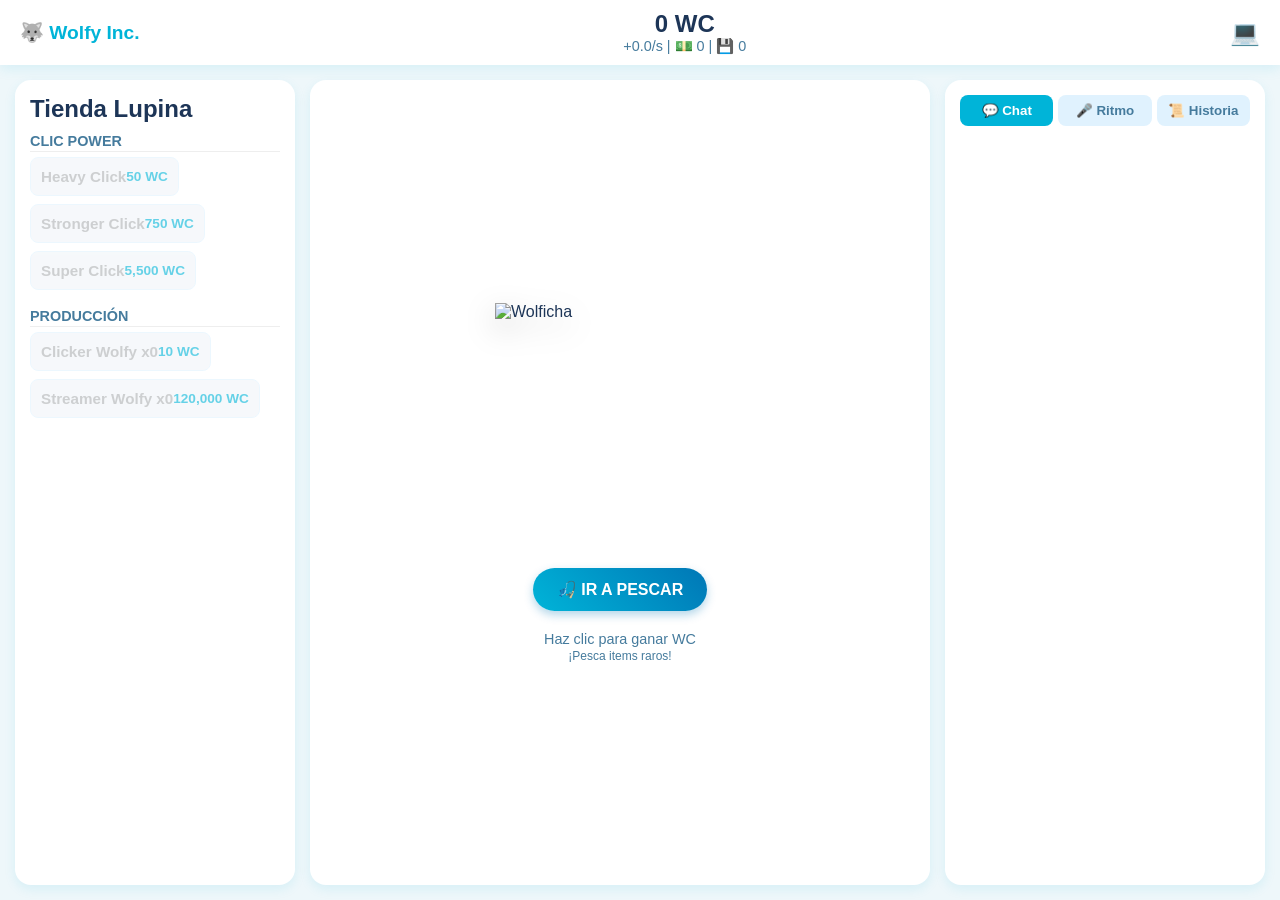
==== commit 2b0c160f: "Update index.html" ====
--- a/index.html
+++ b/index.html
@@ -1,3 +1,4 @@
+<!-- hola --->
 <!DOCTYPE html>
 <html lang="es">
 <head>
--- a/style.css
+++ b/style.css
@@ -1,12 +1,13 @@
 :root {
-    --bg-app: #eef7fa; /* Azul cielo muy claro */
+    --bg-app: #eef7fa;
     --bg-card: #ffffff;
-    --primary: #00b4d8; /* Cyan Wolfy */
+    --primary: #00b4d8;
     --secondary: #90e0ef;
     --text-dark: #1d3557;
     --text-light: #457b9d;
     --danger: #e63946;
     --success: #2a9d8f;
+    --gold: #ffb703;
     --radius-lg: 16px;
     --radius-md: 8px;
     --shadow-soft: 0 4px 12px rgba(0, 180, 216, 0.1);
@@ -18,51 +19,22 @@
 
 /* LAYOUT GRID */
 .app-shell { display: flex; flex-direction: column; height: 100%; }
-
-.top-bar {
-    background: var(--bg-card);
-    padding: 10px 20px;
-    display: flex; justify-content: space-between; align-items: center;
-    box-shadow: var(--shadow-soft);
-    z-index: 10;
-}
+.top-bar { background: var(--bg-card); padding: 10px 20px; display: flex; justify-content: space-between; align-items: center; box-shadow: var(--shadow-soft); z-index: 10; }
 .brand { font-weight: bold; font-size: 1.2rem; color: var(--primary); }
 .stats-center { text-align: center; }
-#wc-display { font-size: 1.5rem; font-weight: 800; color: var(--text-dark); }
+#wc-display { font-size: 1.5rem; font-weight: 800; }
 #wcs-display { font-size: 0.9rem; color: var(--text-light); }
+#speedrun-timer { font-size: 0.8rem; font-weight: bold; color: var(--danger); animation: pulseRed 1s infinite; }
+@keyframes pulseRed { 0%, 100% { opacity: 1; } 50% { opacity: 0.5; } }
 .icon-btn { background: none; border: none; font-size: 1.5rem; cursor: pointer; }
 
-.content-grid {
-    display: grid;
-    grid-template-columns: 280px 1fr 320px;
-    gap: 15px;
-    padding: 15px;
-    flex: 1;
-    overflow: hidden;
-}
+.content-grid { display: grid; grid-template-columns: 280px 1fr 320px; gap: 15px; padding: 15px; flex: 1; overflow: hidden; }
+.panel { background: var(--bg-card); border-radius: var(--radius-lg); padding: 15px; box-shadow: var(--shadow-soft); display: flex; flex-direction: column; overflow-y: auto; }
 
-.panel {
-    background: var(--bg-card);
-    border-radius: var(--radius-lg);
-    padding: 15px;
-    box-shadow: var(--shadow-soft);
-    display: flex; flex-direction: column;
-    overflow-y: auto;
-}
-
-/* TIENDA IZQUIERDA */
+/* TIENDA */
 .shop-section h3 { font-size: 0.9rem; text-transform: uppercase; color: var(--text-light); margin: 10px 0 5px; border-bottom: 1px solid #eee; padding-bottom: 2px;}
-.shop-item {
-    background: #f8fcfd;
-    border: 1px solid #e0f2fe;
-    border-radius: var(--radius-md);
-    padding: 10px;
-    margin-bottom: 8px;
-    cursor: pointer;
-    transition: all 0.2s;
-    display: flex; justify-content: space-between; align-items: center;
-}
-.shop-item:hover:not(:disabled) { transform: translateY(-2px); border-color: var(--primary); box-shadow: 0 2px 8px rgba(0,180,216,0.2); }
+.shop-item { background: #f8fcfd; border: 1px solid #e0f2fe; border-radius: var(--radius-md); padding: 10px; margin-bottom: 8px; cursor: pointer; transition: all 0.2s; display: flex; justify-content: space-between; align-items: center; }
+.shop-item:hover:not(:disabled) { transform: translateY(-2px); border-color: var(--primary); }
 .shop-item:disabled { opacity: 0.6; cursor: not-allowed; background: #f1f5f9; }
 .item-name { font-weight: 600; font-size: 0.95rem; }
 .item-cost { font-size: 0.85rem; color: var(--primary); font-weight: bold; }
@@ -70,26 +42,22 @@
 /* CENTRO CLICKER */
 .center-stage { justify-content: center; align-items: center; position: relative; }
 .clicker-wrapper { position: relative; width: 250px; height: 250px; display: flex; justify-content: center; align-items: center; }
-.big-coin {
-    width: 100%; height: 100%; object-fit: contain;
-    cursor: pointer;
-    filter: drop-shadow(0 10px 15px rgba(0,0,0,0.2));
-    transition: transform 0.1s cubic-bezier(0.175, 0.885, 0.32, 1.275);
+.big-coin { width: 100%; height: 100%; object-fit: contain; cursor: pointer; filter: drop-shadow(0 10px 15px rgba(0,0,0,0.2)); transition: transform 0.1s cubic-bezier(0.175, 0.885, 0.32, 1.275); }
+.big-coin:active { transform: scale(0.9); }
+.hint-text { margin-top: 20px; color: var(--text-light); font-size: 0.9rem; text-align: center; }
+
+.action-buttons { margin-top: 15px; }
+.fishing-btn {
+    background: linear-gradient(45deg, #00b4d8, #0077b6);
+    color: white; border: none; padding: 12px 24px; border-radius: 50px;
+    font-weight: bold; font-size: 1rem; cursor: pointer;
+    box-shadow: 0 4px 10px rgba(0, 119, 182, 0.3);
+    transition: transform 0.2s, box-shadow 0.2s;
 }
-.big-coin:active { transform: scale(0.9); }
-.hint-text { margin-top: 20px; color: var(--text-light); font-size: 0.9rem; }
+.fishing-btn:hover { transform: translateY(-3px); box-shadow: 0 6px 15px rgba(0, 119, 182, 0.4); }
+.fishing-btn:active { transform: translateY(0); }
 
-/* NÚMEROS FLOTANTES */
-#float-layer { position: absolute; top: 0; left: 0; width: 100%; height: 100%; pointer-events: none; }
-.float-num {
-    position: absolute;
-    font-weight: bold; font-size: 1.2rem; color: var(--success);
-    animation: floatUp 1s ease-out forwards;
-    text-shadow: 1px 1px 2px white;
-}
-@keyframes floatUp { to { transform: translateY(-50px); opacity: 0; } }
-
-/* DERECHA JUEGOS */
+/* DERECHA TABS */
 .side-tabs { display: flex; gap: 5px; margin-bottom: 10px; }
 .side-tabs button { flex: 1; padding: 8px; border: none; background: #e0f2fe; border-radius: var(--radius-md); cursor: pointer; font-weight: bold; color: var(--text-light); }
 .side-tabs .tab-active { background: var(--primary); color: white; }
@@ -102,31 +70,99 @@
 
 /* RITMO */
 .rhythm-area { position: relative; height: 250px; background: #1d3557; border-radius: var(--radius-md); overflow: hidden; margin: 10px 0; }
-.lanes { display: flex; height: 100%; }
-.lane { flex: 1; border-right: 1px dashed rgba(255,255,255,0.1); display: flex; justify-content: center; align-items: flex-end; padding-bottom: 10px; color: rgba(255,255,255,0.5); font-weight: bold; }
 .hit-zone { position: absolute; bottom: 30px; left: 0; width: 100%; height: 4px; background: var(--primary); box-shadow: 0 0 10px var(--primary); z-index: 2; }
-.note {
-    position: absolute; width: 20%; height: 20px; background: linear-gradient(to right, #ff007f, #7f00ff);
-    border-radius: 4px; z-index: 3; pointer-events: none;
-}
-.note.hold { background: linear-gradient(to bottom, #00ffc8, #00a3ff); height: auto; min-height: 20px; }
-.note.flick { background: gold; border: 2px solid orange; }
 .rhythm-controls { display: flex; gap: 10px; justify-content: center; margin-top: 10px; }
 .rhythm-controls button { padding: 8px 15px; border: none; border-radius: 4px; cursor: pointer; font-weight: bold; }
 #btn-play-song { background: var(--success); color: white; }
 #btn-stop-song { background: var(--danger); color: white; }
 
-/* MODAL TERMINAL */
-.modal-overlay { position: fixed; inset: 0; background: rgba(0,0,0,0.8); display: flex; justify-content: center; align-items: center; z-index: 100; }
-.term-window { width: 500px; max-width: 90%; background: #000; border: 2px solid #0f0; border-radius: 8px; font-family: monospace; color: #0f0; }
-.term-header { padding: 10px; border-bottom: 1px solid #0f0; display: flex; justify-content: space-between; }
-.term-header button { background: none; border: none; color: #0f0; cursor: pointer; }
-.term-body { height: 200px; overflow-y: auto; padding: 10px; font-size: 0.9rem; }
-.term-input-group { display: flex; padding: 10px; border-top: 1px solid #0f0; }
-.term-input-group input { flex: 1; background: #111; border: 1px solid #0f0; color: #fff; padding: 5px; margin-left: 5px; outline: none; }
+/* BADGES */
+.badges-container { display: flex; flex-direction: column; gap: 10px; }
+.badge-card { background: #f8fcfd; border: 1px solid #e0f2fe; border-radius: 8px; padding: 10px; display: flex; align-items: center; gap: 10px; transition: all 0.2s; }
+.badge-card.locked { opacity: 0.6; filter: grayscale(1); }
+.badge-card.earned { border-color: var(--primary); box-shadow: 0 2px 8px rgba(0, 180, 216, 0.15); background: white; }
+.badge-icon { font-size: 1.5rem; width: 40px; height: 40px; display: flex; justify-content: center; align-items: center; background: #e0f2fe; border-radius: 50%; }
+.badge-info strong { display: block; color: var(--text-dark); font-size: 0.9rem; }
+.badge-info small { color: var(--text-light); font-size: 0.8rem; }
+
+/* =========================================================
+   INTERFAZ DE PESCA (MECÁNICA DE CLIC/TIMING)
+   ========================================================= */
+.modal-overlay { position: fixed; inset: 0; background: rgba(0,0,0,0.85); backdrop-filter: blur(5px); display: flex; justify-content: center; align-items: center; z-index: 100; }
+.fishing-window { 
+    background: #0f172a; 
+    border: 2px solid #38bdf8;
+    border-radius: 12px;
+    width: 350px; max-width: 90%;
+    padding: 20px;
+    text-align: center;
+    color: white;
+    box-shadow: 0 0 30px rgba(56, 189, 248, 0.3);
+}
+.fishing-header h2 { margin-bottom: 5px; color: #38bdf8; }
+#fish-status-text { font-size: 0.9rem; color: #cbd5e1; margin-bottom: 15px; display: block; }
+
+.bar-container {
+    position: relative;
+    width: 60px; /* Ancho estrecho tipo caña */
+    height: 300px; 
+    background: #1e293b;
+    border-radius: 8px;
+    border: 2px solid #475569;
+    overflow: hidden;
+    margin: 0 auto 15px auto;
+}
+
+.progress-track {
+    position: absolute; top: 0; left: 0; width: 100%; height: 100%;
+    background: repeating-linear-gradient(0deg, transparent, transparent 10px, rgba(255,255,255,0.05) 10px, rgba(255,255,255,0.05) 20px);
+}
+
+/* ZONAS DE COLOR */
+.zone {
+    position: absolute;
+    left: 0; width: 100%;
+    transition: top 0.1s linear, height 0.1s linear;
+    opacity: 0.9;
+}
+.zone.rainbow { background: linear-gradient(to bottom, #ff0000, #ff7f00, #ffff00, #00ff00, #0000ff, #4b0082, #9400d3); box-shadow: 0 0 10px white; }
+.zone.green { background: #22c55e; }
+.zone.yellow { background: #eab308; }
+.zone.orange { background: #f97316; }
+.zone.red { background: #ef4444; }
+.zone.black { background: #000000; border-top: 1px dashed #fff; border-bottom: 1px dashed #fff; }
+
+/* INDICADOR DEL JUGADOR (El punto que se mueve) */
+.indicator {
+    position: absolute;
+    left: -5px; /* Sobresale un poco para verse mejor */
+    width: calc(100% + 10px);
+    height: 6px;
+    background: white;
+    box-shadow: 0 0 10px white, 0 0 20px cyan;
+    z-index: 10;
+    border-radius: 3px;
+    /* Se moverá via JS usando top % */
+}
+
+.fishing-controls { display: flex; gap: 10px; justify-content: center; }
+.reel-btn {
+    background: #38bdf8; color: #0f172a; border: none; padding: 12px 20px;
+    border-radius: 6px; font-weight: bold; cursor: pointer; font-size: 1rem;
+    min-width: 150px;
+    transition: transform 0.1s;
+}
+.reel-btn:active { transform: scale(0.95); background: #0ea5e9; }
+.cancel-btn { background: #64748b; color: white; border: none; padding: 10px 20px; border-radius: 6px; cursor: pointer; }
+
+.result-msg { margin-top: 10px; font-weight: bold; min-height: 20px; }
+.msg-success { color: #4ade80; }
+.msg-fail { color: #f87171; }
+.msg-lost { color: #94a3b8; font-style: italic; }
 
 /* RESPONSIVE MÓVIL */
 @media (max-width: 900px) {
     .content-grid { grid-template-columns: 1fr; grid-template-rows: auto auto auto; overflow-y: auto; }
     body { overflow-y: auto; }
+    .panel { min-height: 300px; }
 }
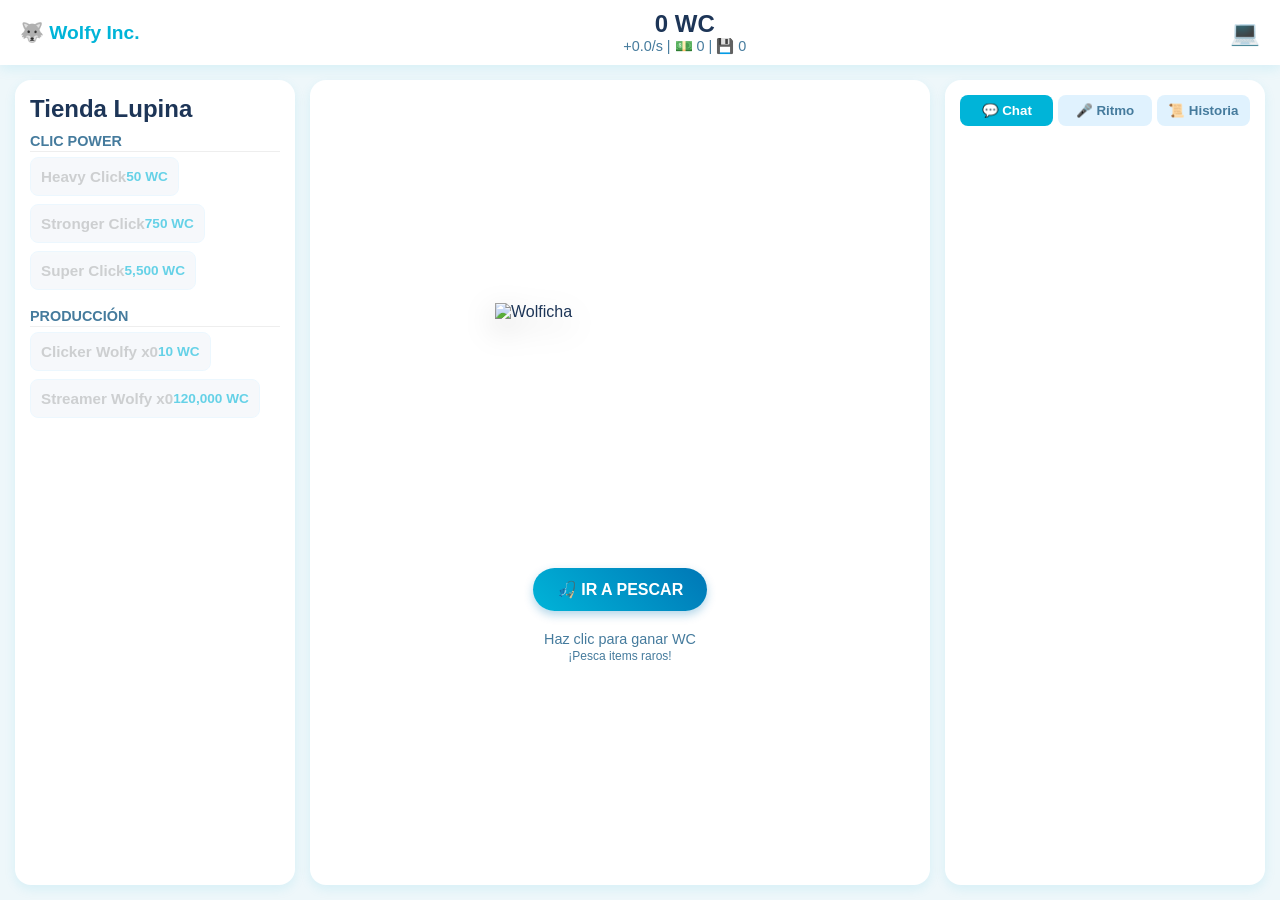
==== commit 1e68f811: "Update index.html" ====
--- a/index.html
+++ b/index.html
@@ -1,4 +1,4 @@
-<!-- hola --->
+<!-- bruh --->
 <!DOCTYPE html>
 <html lang="es">
 <head>
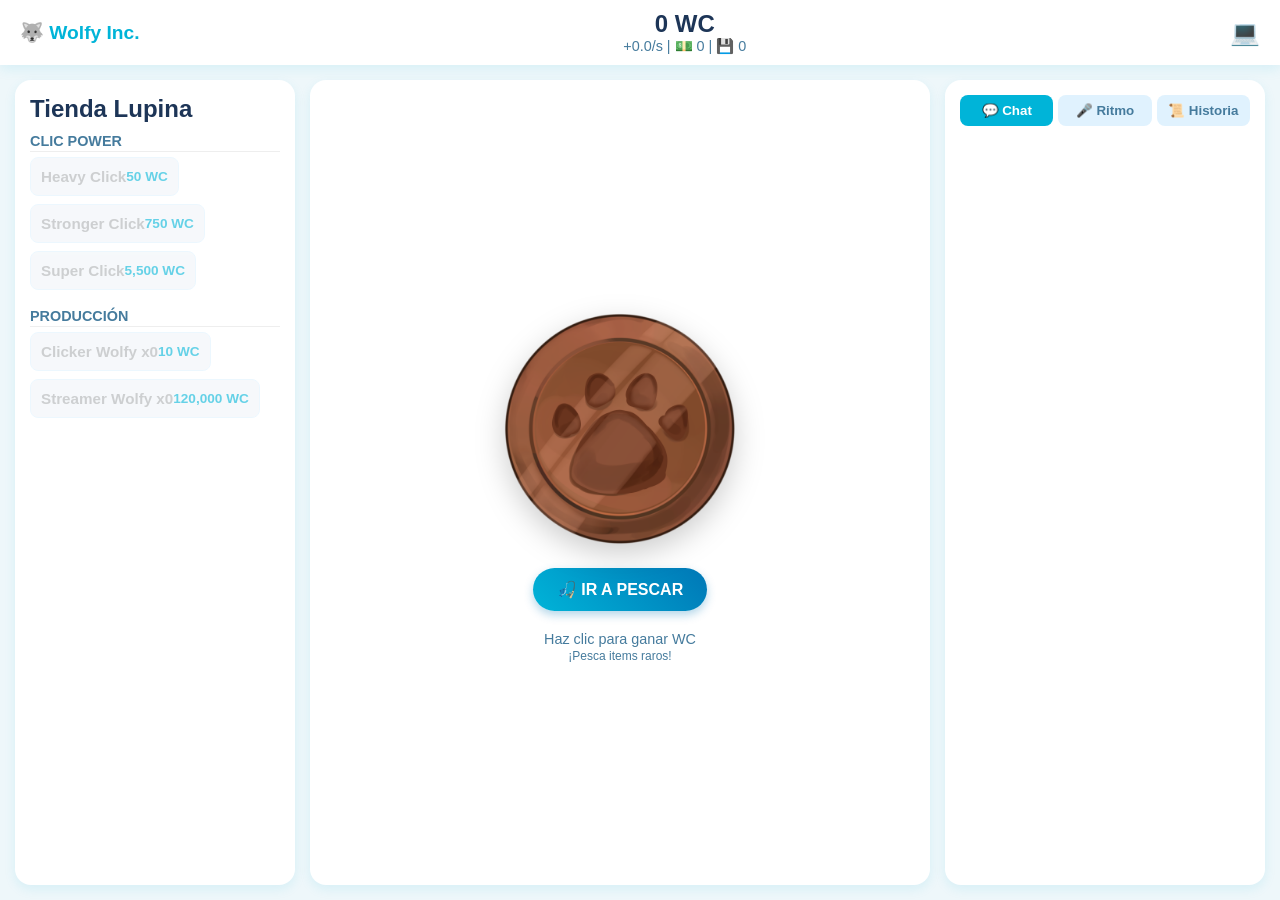
==== commit fce4e1c3: "Update index.html" ====
--- a/index.html
+++ b/index.html
@@ -1,4 +1,4 @@
-<!-- bruh --->
+<!-- bruhh --->
 <!DOCTYPE html>
 <html lang="es">
 <head>
@@ -43,7 +43,7 @@
             <!-- CENTRO: CLICKER & PESCA -->
             <section class="panel center-stage">
                 <div class="clicker-wrapper">
-                    <img src="assets/coin.png" alt="Wolficha" id="main-coin" class="big-coin">
+                    <img src="imagenes-wolfy/coin.png" alt="Wolficha" id="main-coin" class="big-coin">
                     <div id="float-layer"></div>
                 </div>
                 
